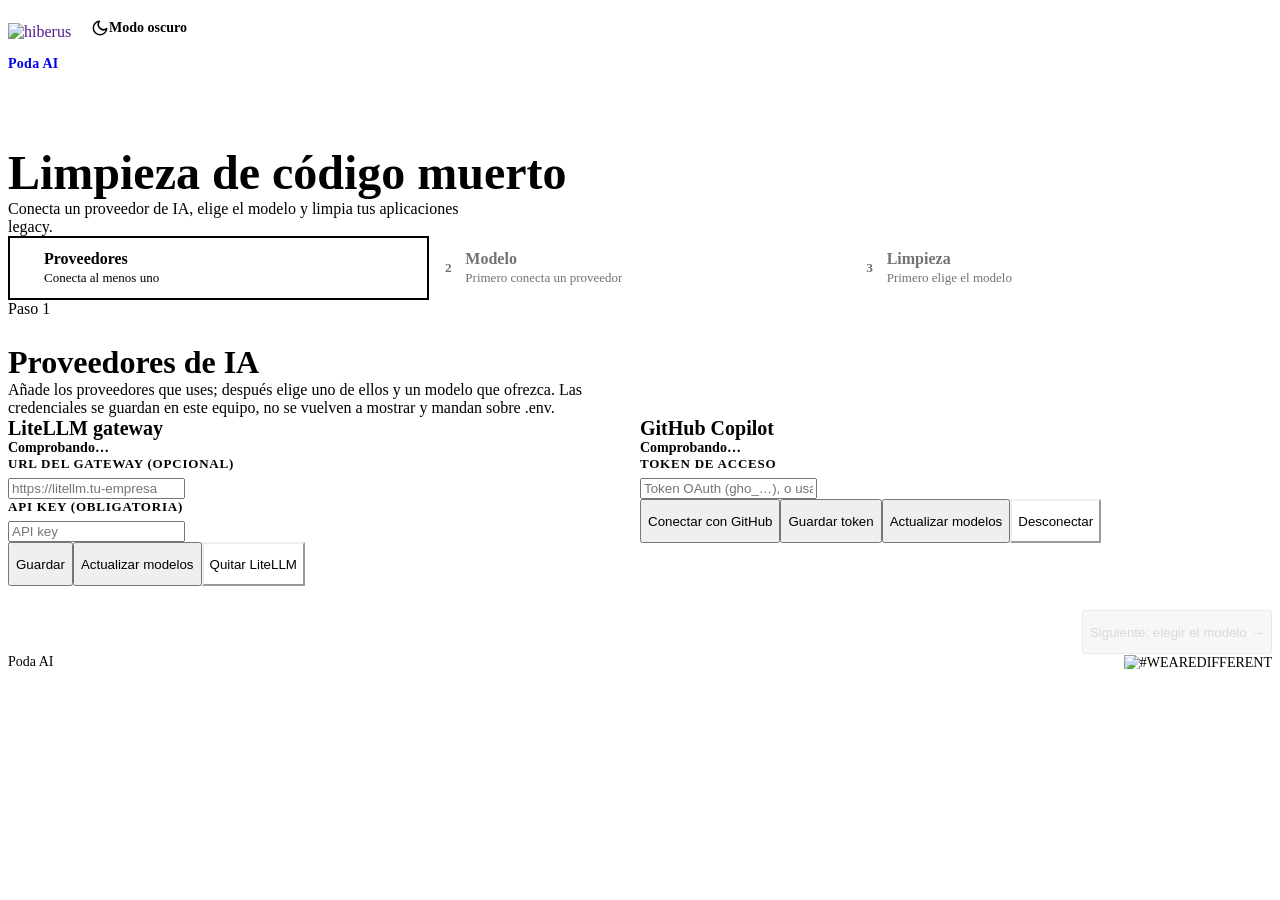
==== poda/dashboard/index.html @ 6f744db7 "v1" ====
<!doctype html>
<html lang="es">
<head>
<meta charset="utf-8">
<meta name="viewport" content="width=device-width, initial-scale=1">
<meta name="referrer" content="no-referrer">
<title>Poda AI</title>
<link rel="icon" type="image/svg+xml" href="/assets/favicon.svg">
<script>
  (() => {
    let theme = null;
    try { theme = localStorage.getItem('poda-theme') || localStorage.getItem('deadcode-theme'); } catch { /* storage blocked */ }
    if (theme !== 'dark' && theme !== 'light') theme = matchMedia('(prefers-color-scheme: dark)').matches ? 'dark' : 'light';
    document.documentElement.dataset.theme = theme;
  })();
</script>
<link rel="preconnect" href="https://fonts.googleapis.com">
<link rel="preconnect" href="https://fonts.gstatic.com" crossorigin>
<link href="https://fonts.googleapis.com/css2?family=Montserrat:wght@400;500;600;700;800&display=swap" rel="stylesheet">
<!-- Sistema de diseño hiberus: tokens y componentes base (botones, hero, header, footer, inputs) -->
<link rel="stylesheet" href="/assets/tokens.css">
<style>
  /* Solo lo propio del dashboard, construido sobre los tokens de hiberus. */
  body { background: var(--hib-bg-alt); font-size: 16px; }
  .site-header { justify-content: flex-start; }
  .site-header { height: auto; padding-block: var(--sp-3); }
  .brand { display: inline-flex; flex-direction: column; align-items: flex-start; gap: 6px; text-decoration: none; }
  .brand img { height: 28px; width: auto; display: block; }
  .product { font-family: var(--font-head); font-weight: 700; font-size: 14px; line-height: 1; letter-spacing: .02em; color: var(--hib-blue); }
  main.container { padding-block: var(--sp-7) var(--sp-8); }
  .hero { padding: var(--sp-7) var(--sp-8); margin-bottom: var(--sp-7); }
  .hero .eyebrow { color: #fff; opacity: .9; }
  .hero h1 { font-size: clamp(32px, 4vw, 48px); margin-bottom: var(--sp-3); }
  .hero .lead { max-width: 60ch; margin: 0; }
  .section-head { margin-bottom: var(--sp-5); }
  .section-head h2 { font-size: clamp(24px, 2.6vw, 32px); margin-bottom: var(--sp-2); }
  .section-head p { color: var(--hib-navy-soft); margin: 0; max-width: 80ch; }
  .block { margin-bottom: var(--sp-8); }
  .providers { display: grid; grid-template-columns: repeat(2, minmax(0, 1fr)); gap: var(--sp-5); }
  @media (max-width: 900px) { .providers { grid-template-columns: 1fr; } .hero { padding: var(--sp-6) var(--sp-5); } }
  .panel { background: #fff; border-radius: var(--radius); box-shadow: var(--shadow-sm); padding: var(--sp-5) var(--sp-6); transition: box-shadow .2s ease; }
  .panel:hover { box-shadow: var(--shadow); }
  .panel h3 { font-size: 20px; margin: 0 0 var(--sp-2); }
  .pf-provider-status { display: block; font-size: 14px; font-weight: 600; margin-bottom: var(--sp-4); }
  .pf-provider-status.ok { color: var(--hib-blue-deep); }
  .pf-provider-status.warn { color: var(--hib-indigo); }
  label { display: block; margin: 0 0 6px; font-family: var(--font-head); font-size: 13px; font-weight: 700; color: var(--hib-navy-soft); text-transform: uppercase; letter-spacing: .06em; }
  .form-row { margin-bottom: var(--sp-4); }
  select.field { appearance: none; padding-right: 40px; cursor: pointer; background: #fff url("/assets/chevron.svg") no-repeat right 14px center; }
  select.field:disabled { background-color: var(--hib-bg-alt); color: var(--hib-navy-soft); cursor: default; }
  .field.pf-invalid { border-color: var(--hib-indigo); box-shadow: 0 0 0 3px rgba(91, 83, 255, .15); }
  .actions { display: flex; flex-wrap: wrap; gap: var(--sp-3); margin-top: var(--sp-2); }
  .btn { min-height: 44px; }
  .btn:disabled { opacity: .45; cursor: default; transform: none; box-shadow: none; }
  .btn-secondary:disabled:hover { background: transparent; color: var(--hib-blue); }
  .btn-ghost { background: transparent; color: var(--hib-navy-soft); border-color: var(--hib-line); }
  .btn-ghost:hover:not(:disabled) { border-color: var(--hib-navy); color: var(--hib-navy); }
  .btn:focus-visible, .field:focus-visible, a:focus-visible { outline: none; box-shadow: 0 0 0 3px rgba(0, 53, 243, .35); }
  .pf-provider-msg, .pf-progress { min-height: 24px; margin-top: var(--sp-3); font-size: 14px; color: var(--hib-navy-soft); }
  /* Message states (provider messages, save and run status) — scoped so they never style the phase list. */
  :is(.pf-progress, .pf-provider-msg, .desc).running { color: var(--hib-navy-soft); }
  :is(.pf-progress, .pf-provider-msg).done { color: var(--hib-blue-deep); }
  :is(.pf-progress, .pf-provider-msg).done::before { content: "✔ "; }
  :is(.pf-progress, .pf-provider-msg).warn { color: var(--hib-indigo); }
  :is(.pf-progress, .pf-provider-msg, .desc).error { color: var(--hib-navy); font-weight: 600; background: var(--hib-lavender); border-radius: var(--radius-sm); padding: 8px 12px; }
  :is(.pf-progress, .pf-provider-msg, .desc).error::before { content: "✖ "; }
  .model-row { display: grid; grid-template-columns: minmax(0, 1.3fr) minmax(0, .8fr) minmax(0, 1.3fr); gap: var(--sp-4); align-items: center; padding: var(--sp-5) 0; border-top: 1px solid var(--hib-lavender); }
  .model-row:first-child { border-top: 0; padding-top: 0; }
  .model-row .name { font-family: var(--font-head); font-weight: 700; font-size: 18px; }
  .model-row .desc { color: var(--hib-navy-soft); font-size: 14px; margin: 2px 0 0; }
  @media (max-width: 760px) { .model-row { grid-template-columns: 1fr; } }
  .badge { display: inline-block; margin-left: var(--sp-2); padding: 2px 10px; border-radius: var(--radius-pill); background: var(--hib-lavender); color: var(--hib-navy); font-size: 12px; font-weight: 700; vertical-align: middle; }
  .effective { margin-top: var(--sp-5); padding: var(--sp-4) var(--sp-5); border-radius: var(--radius-sm); background: var(--hib-bg-alt); border-left: 4px solid var(--hib-blue); font-size: 15px; }
  .effective code { font-size: 14px; color: var(--hib-blue-deep); }
  .setup { margin-bottom: var(--sp-5); padding: var(--sp-4) var(--sp-5); border-radius: var(--radius); background: var(--hib-lavender); color: var(--hib-navy); border-left: 4px solid var(--hib-blue); }
  .setup[hidden], #modelRunNote[hidden] { display: none; }
  #modelRunNote { margin-top: var(--sp-3); }
  .footer-bar { display: flex; justify-content: space-between; align-items: center; gap: var(--sp-4); flex-wrap: wrap; margin-top: var(--sp-4); }
  .footer-bar .pf-progress { margin-top: 0; }
  .site-footer.light { background: transparent; color: var(--hib-navy-soft); padding-block: var(--sp-6); border-top: 1px solid var(--hib-lavender); }
  .site-footer.light .container { display: flex; justify-content: space-between; align-items: center; gap: var(--sp-4); flex-wrap: wrap; font-size: 14px; }
  .site-footer.light img { height: 14px; width: auto; }
  .tm-overlay { position: fixed; inset: 0; background: rgba(24, 35, 90, .55); display: flex; align-items: center; justify-content: center; padding: var(--sp-4); z-index: 100; }
  .tm-dialog { width: min(480px, 100%); background: #fff; border-radius: var(--radius-lg); box-shadow: var(--shadow); padding: var(--sp-6); }
  .tm-title { font-family: var(--font-head); font-size: 22px; font-weight: 700; margin-bottom: var(--sp-3); }
  .tm-btns { display: flex; justify-content: flex-end; margin-top: var(--sp-5); }
  .cl-steps { margin: 0 0 var(--sp-4); padding-left: 20px; color: var(--hib-navy-soft); }
  .cl-link { display: block; margin-bottom: var(--sp-4); font-weight: 600; word-break: break-all; }
  .pf-input-row { display: flex; gap: var(--sp-3); }
  .cl-code { font: 700 22px/1.2 var(--font-head); letter-spacing: .14em; text-align: center; }
  .run-head { display: flex; justify-content: space-between; align-items: flex-end; gap: var(--sp-4); flex-wrap: wrap; margin-bottom: var(--sp-4); }
  .run-head code { color: var(--hib-navy-soft); font-size: 14px; word-break: break-all; }
  .projects { display: grid; grid-template-columns: repeat(auto-fill, minmax(240px, 1fr)); gap: var(--sp-3); margin-bottom: var(--sp-5); }
  .project { position: relative; display: block; text-transform: none; letter-spacing: 0; font-family: var(--font-body); font-size: 15px; font-weight: 500; color: var(--hib-navy);
    border: 1px solid var(--hib-line); border-radius: var(--radius-sm); padding: var(--sp-3) var(--sp-4); cursor: pointer; background: #fff; transition: border-color .15s ease, box-shadow .15s ease; margin: 0; }
  .project:hover { border-color: var(--hib-blue); }
  .project input { position: absolute; opacity: 0; }
  .project:has(input:checked) { border-color: var(--hib-blue); box-shadow: 0 0 0 3px rgba(0, 53, 243, .15); }
  .project:has(input:focus-visible) { box-shadow: 0 0 0 3px rgba(0, 53, 243, .35); }
  .project .pname { display: block; font-family: var(--font-head); font-weight: 700; font-size: 16px; word-break: break-all; }
  .project .pmeta { display: block; color: var(--hib-navy-soft); font-size: 13px; margin-top: 2px; }
  .options { display: grid; gap: var(--sp-2); margin-bottom: var(--sp-4); }
  .check { display: flex; gap: var(--sp-3); align-items: flex-start; text-transform: none; letter-spacing: 0; font-family: var(--font-body); font-size: 15px; font-weight: 400; color: var(--hib-navy); margin: 0; cursor: pointer; }
  .check input { width: 18px; height: 18px; margin-top: 3px; accent-color: var(--hib-blue); flex: none; }
  .check input:disabled + span { color: var(--hib-navy-soft); }
  .previous { display: grid; gap: var(--sp-2); padding: var(--sp-3) var(--sp-4); background: var(--hib-bg-alt); border-radius: var(--radius-sm); }
  .previous[hidden], .live[hidden], #resultPanel[hidden], #runCancel[hidden] { display: none; }
  .desc { color: var(--hib-navy-soft); font-size: 14px; margin: 0; }
  .live { margin-top: var(--sp-5); }
  .live-head { display: flex; justify-content: space-between; align-items: baseline; gap: var(--sp-4); flex-wrap: wrap; }
  .run-status { font-family: var(--font-head); font-weight: 700; font-size: 14px; padding: 4px 12px; border-radius: var(--radius-pill); background: var(--hib-lavender); color: var(--hib-navy); }
  .run-status.running { background: var(--hib-blue); color: #fff; }
  .phases { list-style: none; margin: var(--sp-4) 0; padding: 0; display: grid; gap: var(--sp-2); }
  .phase { display: grid; grid-template-columns: 24px minmax(0, 220px) minmax(0, 1fr); gap: var(--sp-3); align-items: center; font-size: 15px; }
  .phase .ico { text-align: center; font-weight: 700; color: var(--hib-line); }
  .phase.running .ico { color: var(--hib-blue); animation: spin 1s linear infinite; display: inline-block; }
  .phase.done .ico { color: var(--hib-blue-deep); }
  .phase.skipped { color: var(--hib-navy-soft); }
  .phase .ttl { font-weight: 600; }
  .phase.pending .ttl { color: var(--hib-navy-soft); font-weight: 500; }
  .phase .det { color: var(--hib-navy-soft); font-size: 13px; min-width: 0; overflow: hidden; text-overflow: ellipsis; white-space: nowrap; }
  .bar { height: 8px; background: var(--hib-lavender); border-radius: var(--radius-pill); overflow: hidden; }
  .bar span { display: block; height: 100%; background: var(--hib-gradient); border-radius: var(--radius-pill); transition: width .25s ease; }
  @keyframes spin { to { transform: rotate(360deg); } }
  .kpis { padding: var(--sp-5); gap: var(--sp-5) var(--sp-4); grid-template-columns: repeat(auto-fit, minmax(140px, 1fr)); border-radius: var(--radius); margin: var(--sp-4) 0; }
  .kpi { min-width: 0; }
  .kpi .num { font-size: clamp(24px, 2.6vw, 32px); overflow-wrap: anywhere; }
  .kpi .label { font-size: 13px; }
  .activity { display: grid; gap: 4px; margin-bottom: var(--sp-4); font-size: 14px; }
  .activity div { white-space: nowrap; overflow: hidden; text-overflow: ellipsis; }
  .activity b { color: var(--hib-blue); font-weight: 700; }
  .log { height: 280px; overflow: auto; background: var(--hib-navy); color: #fff; border-radius: var(--radius-sm); padding: var(--sp-3) var(--sp-4);
    font: 13px/1.55 ui-monospace, "Cascadia Mono", Consolas, monospace; white-space: pre-wrap; word-break: break-word; }
  .log .w { color: var(--hib-lavender); font-weight: 700; } .log .e { color: #fff; background: var(--hib-indigo); }
  .log .ok { color: var(--hib-cyan); } .log .d { color: var(--hib-line); }
  .tabs { display: flex; flex-wrap: wrap; gap: var(--sp-2); margin: var(--sp-4) 0; }
  .tab { font-family: var(--font-head); font-weight: 600; font-size: 14px; border: 1px solid var(--hib-line); background: #fff; color: var(--hib-navy); border-radius: var(--radius-pill); padding: 8px 16px; cursor: pointer; min-height: 40px; }
  .tab[aria-selected="true"] { background: var(--hib-navy); color: #fff; border-color: var(--hib-navy); }
  .report { max-height: 640px; overflow: auto; border-top: 1px solid var(--hib-lavender); padding-top: var(--sp-4); font-size: 15px; }
  .report h1 { font-size: 28px; } .report h2 { font-size: 22px; margin-top: var(--sp-5); } .report h3 { font-size: 18px; margin-top: var(--sp-4); }
  .report table { border-collapse: collapse; width: 100%; margin: var(--sp-3) 0; font-size: 14px; }
  .report th, .report td { border-bottom: 1px solid var(--hib-lavender); padding: 6px 10px; text-align: left; vertical-align: top; }
  .report th { color: var(--hib-navy-soft); font-weight: 700; }
  .report blockquote { margin: var(--sp-3) 0; padding: var(--sp-2) var(--sp-4); border-left: 4px solid var(--hib-blue); background: var(--hib-bg-alt); }
  .report pre { white-space: pre-wrap; word-break: break-word; font: 13px/1.5 ui-monospace, Consolas, monospace; background: var(--hib-bg-alt); padding: var(--sp-3); border-radius: var(--radius-sm); }
  .report code { font-size: 13px; color: var(--hib-blue-deep); }
  /* ---------- Modo oscuro (paleta hiberus: marino de fondo, blanco/lavanda de texto, cian de acento) ---------- */
  .theme-toggle { margin-left: auto; display: inline-flex; align-items: center; gap: var(--sp-2); min-height: 40px; padding: 8px 16px;
    font-family: var(--font-head); font-weight: 600; font-size: 14px; border-radius: var(--radius-pill); cursor: pointer;
    background: transparent; color: var(--hib-navy); border: 1px solid var(--hib-line); transition: border-color .2s ease, color .2s ease; }
  .theme-toggle:hover { border-color: var(--hib-blue); color: var(--hib-blue); }
  .theme-toggle:focus-visible { outline: none; box-shadow: 0 0 0 3px rgba(0, 53, 243, .35); }
  .theme-toggle svg { width: 18px; height: 18px; }
  .logo-dark { display: none !important; }
  :root[data-theme="dark"] .logo-light { display: none !important; }
  :root[data-theme="dark"] .logo-dark { display: block !important; }
  :root[data-theme="dark"] .ico-moon, :root:not([data-theme="dark"]) .ico-sun { display: none; }

  :root[data-theme="dark"] { color-scheme: dark; }
  :root[data-theme="dark"] body { background: #0E1538; color: #fff; }
  :root[data-theme="dark"] :is(h1, h2, h3, h4) { color: #fff; }
  :root[data-theme="dark"] a { color: var(--hib-cyan); }
  :root[data-theme="dark"] .site-header { background: var(--hib-navy); box-shadow: 0 1px 0 rgba(221, 221, 254, .12); }
  :root[data-theme="dark"] .product { color: var(--hib-cyan); }
  :root[data-theme="dark"] .theme-toggle { color: #fff; border-color: var(--hib-navy-soft); }
  :root[data-theme="dark"] .theme-toggle:hover { border-color: var(--hib-cyan); color: var(--hib-cyan); }
  :root[data-theme="dark"] .eyebrow { color: var(--hib-cyan); }
  :root[data-theme="dark"] .hero .eyebrow { color: #fff; }
  :root[data-theme="dark"] :is(.section-head p, .desc, .model-row .desc, .project .pmeta, .phase .det, .phase.skipped, .phase.pending .ttl,
    .run-head code, .cl-steps, .pf-provider-msg, .pf-progress, .report th, .check input:disabled + span) { color: var(--hib-lavender); }
  :root[data-theme="dark"] label { color: var(--hib-lavender); }
  :root[data-theme="dark"] :is(.panel, .tm-dialog) { background: var(--hib-navy); box-shadow: 0 0 0 1px rgba(221, 221, 254, .10); }
  :root[data-theme="dark"] .panel:hover { box-shadow: 0 0 0 1px rgba(221, 221, 254, .18), 0 12px 32px rgba(0, 0, 0, .35); }
  :root[data-theme="dark"] .field { background: #0E1538; color: #fff; border-color: var(--hib-navy-soft); }
  :root[data-theme="dark"] .field::placeholder { color: rgba(221, 221, 254, .55); }
  :root[data-theme="dark"] .field:focus { border-color: var(--hib-cyan); box-shadow: 0 0 0 3px rgba(0, 204, 226, .25); }
  :root[data-theme="dark"] select.field { background: #0E1538 url("/assets/chevron-light.svg") no-repeat right 14px center; }
  :root[data-theme="dark"] select.field:disabled { background-color: rgba(59, 71, 121, .35); color: var(--hib-lavender); }
  :root[data-theme="dark"] .btn-secondary { color: #fff; border-color: #fff; }
  :root[data-theme="dark"] .btn-secondary:hover:not(:disabled) { background: #fff; color: var(--hib-blue); }
  :root[data-theme="dark"] .btn-secondary:disabled:hover { background: transparent; color: #fff; }
  :root[data-theme="dark"] .btn-ghost { color: var(--hib-lavender); border-color: var(--hib-navy-soft); }
  :root[data-theme="dark"] .btn-ghost:hover:not(:disabled) { color: #fff; border-color: var(--hib-lavender); }
  :root[data-theme="dark"] :is(.btn, .field, a, .tab):focus-visible { box-shadow: 0 0 0 3px rgba(0, 204, 226, .45); }
  :root[data-theme="dark"] .pf-provider-status.ok, :root[data-theme="dark"] :is(.pf-progress, .pf-provider-msg).done { color: var(--hib-cyan); }
  :root[data-theme="dark"] .pf-provider-status.warn, :root[data-theme="dark"] :is(.pf-progress, .pf-provider-msg).warn { color: var(--hib-lavender); }
  :root[data-theme="dark"] .field.pf-invalid { border-color: var(--hib-lavender); box-shadow: 0 0 0 3px rgba(221, 221, 254, .2); }
  :root[data-theme="dark"] :is(.effective, .previous) { background: rgba(59, 71, 121, .35); }
  :root[data-theme="dark"] .effective { border-left-color: var(--hib-cyan); }
  :root[data-theme="dark"] .effective code, :root[data-theme="dark"] .report code { color: var(--hib-cyan); }
  :root[data-theme="dark"] .model-row { border-top-color: rgba(221, 221, 254, .14); }
  :root[data-theme="dark"] .check { color: #fff; }
  :root[data-theme="dark"] .project { background: #0E1538; color: #fff; border-color: var(--hib-navy-soft); }
  :root[data-theme="dark"] .project:hover { border-color: var(--hib-cyan); }
  :root[data-theme="dark"] .project:has(input:checked) { border-color: var(--hib-cyan); box-shadow: 0 0 0 3px rgba(0, 204, 226, .25); }
  :root[data-theme="dark"] .phase.done .ico { color: var(--hib-cyan); }
  :root[data-theme="dark"] .phase .ico { color: var(--hib-navy-soft); }
  :root[data-theme="dark"] .phase.running .ico { color: var(--hib-cyan); }
  :root[data-theme="dark"] .bar { background: var(--hib-navy-soft); }
  :root[data-theme="dark"] .kpi-band { background: var(--hib-blue-deep); }
  :root[data-theme="dark"] .activity b { color: var(--hib-cyan); }
  :root[data-theme="dark"] .log { background: #0A0F2A; box-shadow: inset 0 0 0 1px rgba(221, 221, 254, .10); }
  :root[data-theme="dark"] .tab { background: transparent; color: #fff; border-color: var(--hib-navy-soft); }
  :root[data-theme="dark"] .tab[aria-selected="true"] { background: #fff; color: var(--hib-navy); border-color: #fff; }
  :root[data-theme="dark"] .report { border-top-color: rgba(221, 221, 254, .14); }
  :root[data-theme="dark"] .report :is(th, td) { border-bottom-color: rgba(221, 221, 254, .14); }
  :root[data-theme="dark"] .report :is(blockquote, pre) { background: rgba(59, 71, 121, .35); }
  :root[data-theme="dark"] .report blockquote { border-left-color: var(--hib-cyan); }
  :root[data-theme="dark"] .site-footer.light { color: var(--hib-lavender); border-top-color: rgba(221, 221, 254, .14); }
  :root[data-theme="dark"] .tm-overlay { background: rgba(0, 0, 0, .6); }
  /* ---------- Pasos en pestañas ---------- */
  .steps { display: grid; grid-template-columns: repeat(3, minmax(0, 1fr)); gap: var(--sp-3); margin-bottom: var(--sp-6); }
  .step { display: flex; align-items: center; gap: var(--sp-3); text-align: left; padding: var(--sp-3) var(--sp-4); min-height: 64px;
    background: #fff; border: 2px solid transparent; border-radius: var(--radius); box-shadow: var(--shadow-sm); cursor: pointer;
    font-family: var(--font-head); color: var(--hib-navy); transition: border-color .2s ease, box-shadow .2s ease; }
  .step:hover:not(:disabled) { box-shadow: var(--shadow); }
  .step:focus-visible { outline: none; box-shadow: 0 0 0 3px rgba(0, 53, 243, .35); }
  .step .num { flex: none; width: 34px; height: 34px; border-radius: 50%; display: grid; place-items: center; font-weight: 800;
    background: var(--hib-lavender); color: var(--hib-navy); }
  .step .txt { display: grid; gap: 2px; min-width: 0; }
  .step .ttl { font-weight: 700; font-size: 16px; }
  .step small { font-family: var(--font-body); font-size: 13px; color: var(--hib-navy-soft); white-space: nowrap; overflow: hidden; text-overflow: ellipsis; }
  .step[aria-selected="true"] { border-color: var(--hib-blue); }
  .step[aria-selected="true"] .num { background: var(--hib-blue); color: #fff; }
  .step.complete .num { background: var(--hib-blue-deep); color: #fff; }
  .step:disabled { cursor: not-allowed; opacity: .55; box-shadow: none; }
  [role="tabpanel"][hidden] { display: none; }
  .step-nav { display: flex; justify-content: space-between; gap: var(--sp-3); flex-wrap: wrap; margin-top: var(--sp-5); }
  .step-nav .btn-primary { margin-left: auto; }
  @media (max-width: 760px) { .steps { grid-template-columns: 1fr; } }
  :root[data-theme="dark"] .step { background: var(--hib-navy); color: #fff; box-shadow: 0 0 0 1px rgba(221, 221, 254, .10); }
  :root[data-theme="dark"] .step small { color: var(--hib-lavender); }
  :root[data-theme="dark"] .step[aria-selected="true"] { border-color: var(--hib-cyan); }
  :root[data-theme="dark"] .step[aria-selected="true"] .num { background: var(--hib-cyan); color: var(--hib-navy); }
  :root[data-theme="dark"] .step.complete .num { background: var(--hib-blue); color: #fff; }
  :root[data-theme="dark"] .step:focus-visible { box-shadow: 0 0 0 3px rgba(0, 204, 226, .45); }
  .sonar-card { display: flex; gap: var(--sp-3); align-items: flex-start; padding: var(--sp-3) var(--sp-4); margin-bottom: var(--sp-4);
    border-radius: var(--radius-sm); background: var(--hib-bg-alt); border-left: 4px solid var(--hib-line); }
  .sonar-card .sm { font-size: 13px; margin-top: 2px; }
  .sonar-dot { flex: none; width: 12px; height: 12px; margin-top: 6px; border-radius: 50%; background: var(--hib-line); }
  .sonar-card.ready { border-left-color: var(--hib-blue); } .sonar-card.ready .sonar-dot { background: var(--hib-blue); }
  .sonar-card.starting .sonar-dot { background: var(--hib-indigo); animation: pulse 1.2s ease-in-out infinite; }
  .sonar-card.starting { border-left-color: var(--hib-indigo); }
  .sonar-card.error, .sonar-card.unavailable { border-left-color: var(--hib-navy); }
  .sonar-card.error .sonar-dot, .sonar-card.unavailable .sonar-dot { background: var(--hib-navy); }
  @keyframes pulse { 50% { opacity: .35; } }
  :root[data-theme="dark"] .sonar-card { background: rgba(59, 71, 121, .35); }
  :root[data-theme="dark"] .sonar-card.ready { border-left-color: var(--hib-cyan); }
  :root[data-theme="dark"] .sonar-card.ready .sonar-dot { background: var(--hib-cyan); }
  :root[data-theme="dark"] :is(.sonar-card.error, .sonar-card.unavailable) .sonar-dot { background: var(--hib-lavender); }
</style>
</head>
<body>
<header class="site-header">
  <a class="brand" href="" aria-label="hiberus · Poda AI">
    <img class="logo-light" src="/assets/hiberus-logo-navy.svg" alt="hiberus">
    <img class="logo-dark" src="/assets/hiberus-logo-white.svg" alt="hiberus">
    <span class="product">Poda AI</span>
  </a>
  <button class="theme-toggle" id="themeToggle" type="button" aria-pressed="false">
    <svg class="ico-moon" viewBox="0 0 24 24" fill="none" stroke="currentColor" stroke-width="2" stroke-linecap="round" stroke-linejoin="round" aria-hidden="true"><path d="M21 12.8A9 9 0 1 1 11.2 3a7 7 0 0 0 9.8 9.8z"/></svg>
    <svg class="ico-sun" viewBox="0 0 24 24" fill="none" stroke="currentColor" stroke-width="2" stroke-linecap="round" stroke-linejoin="round" aria-hidden="true"><circle cx="12" cy="12" r="4"/><path d="M12 2v2M12 20v2M4.9 4.9l1.4 1.4M17.7 17.7l1.4 1.4M2 12h2M20 12h2M4.9 19.1l1.4-1.4M17.7 6.3l1.4-1.4"/></svg>
    <span id="themeLabel">Modo oscuro</span>
  </button>
</header>
<main class="container">
  <section class="hero" aria-labelledby="pageTitle">
    <p class="eyebrow">Poda AI</p>
    <h1 id="pageTitle">Limpieza de código muerto</h1>
    <p class="lead">Conecta un proveedor de IA, elige el modelo y limpia tus aplicaciones legacy.</p>
  </section>

  <nav class="steps" role="tablist" aria-label="Pasos">
    <button class="step" role="tab" id="tab-1" data-step="1" aria-controls="step-1" type="button">
      <span class="num">1</span><span class="txt"><span class="ttl">Proveedores</span><small id="hint-1">Conecta al menos uno</small></span></button>
    <button class="step" role="tab" id="tab-2" data-step="2" aria-controls="step-2" type="button">
      <span class="num">2</span><span class="txt"><span class="ttl">Modelo</span><small id="hint-2">Elige el modelo</small></span></button>
    <button class="step" role="tab" id="tab-3" data-step="3" aria-controls="step-3" type="button">
      <span class="num">3</span><span class="txt"><span class="ttl">Limpieza</span><small id="hint-3">Elige la aplicación y lánzala</small></span></button>
  </nav>

  <section class="block" data-pf-section="providers" aria-labelledby="providersTitle" id="step-1" role="tabpanel" data-step="1">
    <div class="section-head">
      <p class="eyebrow">Paso 1</p>
      <h2 id="providersTitle">Proveedores de IA</h2>
      <p>Añade los proveedores que uses; después elige uno de ellos y un modelo que ofrezca. Las credenciales se guardan en este equipo, no se vuelven a mostrar y mandan sobre .env.</p>
    </div>
    <div class="setup lock-note" id="providersLock" role="status" hidden>
      <strong>Hay una limpieza en marcha.</strong> Mientras dura, los proveedores no se pueden guardar, quitar, desconectar
      ni actualizar. El modelo sí se puede cambiar en el paso 2: se aplicará a la próxima limpieza.
    </div>
    <div class="setup" id="setupBanner" role="status" hidden>
      <strong>Para empezar, configura al menos un proveedor:</strong> LiteLLM (basta con la API key), GitHub Copilot o los dos.
      Después elige el modelo más abajo. No hace falta tocar .env.
    </div>
    <div class="providers">
      <article class="panel">
        <h3>LiteLLM gateway</h3>
        <span class="pf-provider-status" data-provider-status="litellm">Comprobando…</span>
        <div class="form-row"><label for="litellmUrl">URL del gateway (opcional)</label><input class="field" type="text" id="litellmUrl" placeholder="https://litellm.tu-empresa" autocomplete="off" spellcheck="false"></div>
        <div class="form-row"><label for="litellmKey">API key (obligatoria)</label><input class="field" type="password" id="litellmKey" placeholder="API key" autocomplete="new-password" required aria-required="true"></div>
        <div class="actions">
          <button class="btn btn-primary" id="litellmSave">Guardar</button>
          <button class="btn btn-secondary" data-provider-refresh="litellm">Actualizar modelos</button>
          <button class="btn btn-ghost" id="litellmClear">Quitar LiteLLM</button>
        </div>
        <div class="pf-provider-msg" data-provider-msg="litellm" role="status" aria-live="polite"></div>
      </article>
      <article class="panel">
        <h3>GitHub Copilot</h3>
        <span class="pf-provider-status" data-provider-status="copilot">Comprobando…</span>
        <div class="form-row"><label for="copilotToken">Token de acceso</label><input class="field" type="password" id="copilotToken" placeholder="Token OAuth (gho_…), o usa Conectar con GitHub" autocomplete="off"></div>
        <div class="actions">
          <button class="btn btn-primary" id="copilotConnect">Conectar con GitHub</button>
          <button class="btn btn-secondary" id="copilotTokenSave">Guardar token</button>
          <button class="btn btn-secondary" data-provider-refresh="copilot">Actualizar modelos</button>
          <button class="btn btn-ghost" id="copilotLogout">Desconectar</button>
        </div>
        <div class="pf-provider-msg" data-provider-msg="copilot" role="status" aria-live="polite"></div>
      </article>
    </div>
    <div class="step-nav"><button class="btn btn-primary" type="button" data-go="2">Siguiente: elegir el modelo →</button></div>
  </section>

  <section class="block" data-pf-section="model" aria-labelledby="modelTitle" id="step-2" role="tabpanel" data-step="2" hidden>
    <div class="section-head">
      <p class="eyebrow">Paso 2</p>
      <h2 id="modelTitle">Modelo de IA</h2>
      <p>El modelo principal construye el contexto del proyecto, hace de agente y descubre código muerto; el de triaje (opcional, más barato) valida los hallazgos con su evidencia. Los cambios se aplican en la próxima limpieza.</p>
    </div>
    <article class="panel">
      <div class="model-row">
        <div><span class="name">Modelo principal</span><span class="badge">Agente</span>
          <p class="desc">Contexto, verificación con herramientas y descubrimiento.</p></div>
        <div><label for="mainProvider">Proveedor</label><select class="field" id="mainProvider"></select></div>
        <div><label for="mainModel">Modelo</label><select class="field" id="mainModel"></select></div>
      </div>
      <div class="model-row">
        <div><span class="name">Modelo de triaje</span><span class="badge">Snippet</span>
          <p class="desc">Primera revisión de cada hallazgo, sin herramientas.</p></div>
        <div><label for="triageProvider">Proveedor</label><select class="field" id="triageProvider" disabled></select></div>
        <div><label for="triageModel">Modelo</label><select class="field" id="triageModel"></select></div>
      </div>
      <div class="effective" id="effective" role="status" aria-live="polite">Comprobando la configuración…</div>
      <p class="desc" id="modelRunNote" hidden>Hay una limpieza en marcha: sigue con el modelo con el que empezó. Lo que cambies aquí se aplicará a la próxima.</p>
      <div class="footer-bar">
        <div id="saveStatus" class="pf-progress" role="status" aria-live="polite">Los cambios se guardan automáticamente.</div>
        <button class="btn btn-ghost" id="selectionClear">Volver a la configuración de .env</button>
      </div>
    </article>
    <div class="step-nav">
      <button class="btn btn-ghost" type="button" data-go="1">← Proveedores</button>
      <button class="btn btn-primary" type="button" data-go="3">Siguiente: limpiar una aplicación →</button>
    </div>
  </section>

  <section class="block" data-pf-section="run" aria-labelledby="runTitle" id="step-3" role="tabpanel" data-step="3" hidden>
    <div class="section-head">
      <p class="eyebrow">Paso 3</p>
      <h2 id="runTitle">Limpiar una aplicación</h2>
      <p>Elige una aplicación de la carpeta de trabajo y lanza la limpieza. El original no se toca: Poda AI deja la copia limpia, el informe y las métricas aparte, en <code>output/&lt;aplicación&gt;</code>.</p>
    </div>
    <article class="panel">
      <div class="run-head">
        <div><label>Aplicaciones en</label><code id="targetPath">…</code></div>
        <button class="btn btn-secondary" id="projectsRefresh">Actualizar lista</button>
      </div>
      <div class="sonar-card" id="sonarCard" role="status" aria-live="polite">
        <span class="sonar-dot" aria-hidden="true"></span>
        <div><strong>SonarQube</strong> <span class="desc" id="sonarText">Comprobando…</span>
          <div class="desc sm">Primera fase de cada limpieza: detecta y resume; después la IA valida todo. Nada se elimina sin la IA.</div></div>
      </div>
      <div class="projects" id="projects" role="radiogroup" aria-label="Aplicación a limpiar"><p class="desc">Cargando…</p></div>

      <div class="options">
        <p class="desc">La limpieza es siempre completa: SonarQube, análisis de Poda AI, validación y descubrimiento con IA, y copia limpia. Solo se elimina lo que la IA confirma con confianza alta; el resto queda en el informe.</p>
        <div class="previous" id="previousBox" hidden>
          <span class="desc">Esta aplicación ya tiene una limpieza anterior:</span>
          <label class="check"><input type="radio" name="previous" value="resume" checked> <span>Reutilizar las respuestas de la IA (más rápido y barato)</span></label>
          <label class="check"><input type="radio" name="previous" value="force"> <span>Empezar de cero</span></label>
        </div>
      </div>
      <div class="actions">
        <button class="btn btn-primary" id="runStart" disabled>Iniciar limpieza</button>
        <button class="btn btn-ghost" id="runCancel" hidden>Detener</button>
      </div>
      <div class="pf-progress" id="runMsg" role="status" aria-live="polite"></div>
      <div class="step-nav"><button class="btn btn-ghost" type="button" data-go="2">← Modelo</button></div>
    </article>

    <article class="panel live" id="livePanel" hidden aria-live="off">
      <div class="live-head">
        <h3 id="liveTitle">Ejecución</h3>
        <span class="run-status" id="runStatus"></span>
      </div>
      <p class="desc" id="liveLlm"></p>
      <ol class="phases" id="phases"></ol>
      <div class="kpi-band kpis" id="kpis"></div>
      <div class="activity" id="activity"></div>
      <label>Registro</label>
      <div class="log" id="log" tabindex="0" aria-label="Registro de la ejecución"></div>
    </article>

    <article class="panel" id="resultPanel" hidden>
      <div class="live-head"><h3>Resultado</h3><span class="desc" id="resultPath"></span></div>
      <div class="tabs" role="tablist">
        <button class="tab" role="tab" data-file="poda_report.md" aria-selected="true">Informe</button>
        <button class="tab" role="tab" data-file="execution_metrics.md">Métricas y coste</button>
        <button class="tab" role="tab" data-file="run.log">Registro completo</button>
      </div>
      <div class="report" id="report">Cargando…</div>
    </article>
  </section>
</main>
<footer class="site-footer light">
  <div class="container">
    <span>Poda AI</span>
    <img src="/assets/hiberus-claim-wearedifferent.svg" alt="#WEAREDIFFERENT">
  </div>
</footer>
<script>
(() => {
  'use strict';

  // Modo claro / oscuro: se recuerda en este navegador.
  const themeToggle = document.getElementById('themeToggle');
  const paintTheme = () => {
    const dark = document.documentElement.dataset.theme === 'dark';
    themeToggle.setAttribute('aria-pressed', String(dark));
    document.getElementById('themeLabel').textContent = dark ? 'Modo claro' : 'Modo oscuro';
    themeToggle.title = dark ? 'Cambiar a modo claro' : 'Cambiar a modo oscuro';
  };
  themeToggle.addEventListener('click', () => {
    const next = document.documentElement.dataset.theme === 'dark' ? 'light' : 'dark';
    document.documentElement.dataset.theme = next;
    try { localStorage.setItem('poda-theme', next); } catch { /* storage blocked: only this visit */ }
    paintTheme();
  });
  paintTheme();
  const $ = (s) => document.querySelector(s);
  const esc = (v) => String(v ?? '').replace(/[&<>"']/g, c => ({ '&': '&amp;', '<': '&lt;', '>': '&gt;', '"': '&quot;', "'": '&#39;' }[c]));

  async function api(method, path, body) {
    const res = await fetch(path, {
      method, cache: 'no-store',
      credentials: 'same-origin',
      headers: body ? { 'Content-Type': 'application/json' } : {},
      body: body ? JSON.stringify(body) : undefined,
    });
    let data = {};
    try { data = await res.json(); } catch { /* not JSON */ }
    if (res.status === 409 && data && data.locked) applyProviderLock();
    if (!res.ok && !(data && 'models' in data)) throw new Error(data.error || `HTTP ${res.status}`);
    return data;
  }

  // Shared state: providers (status, models) and the saved selection.
  const st = { status: {}, models: {}, catalog: {}, selection: { provider: '', model: '', triage_model: '' } };
  const LABEL = { litellm: 'LiteLLM', copilot: 'GitHub Copilot' };
  const SOURCE_NOTE = { live: '', cache: ' (en caché)', none: '' };

  const say = (cls, text, pid) => {
    const own = pid === 'run' ? $('#runMsg') : (pid ? document.querySelector(`[data-provider-msg="${pid}"]`) : null);
    const el = own || $('#saveStatus');
    el.className = `${own && pid !== 'run' ? 'pf-provider-msg' : 'pf-progress'} ${cls}`.trim();
    el.textContent = text;
  };

  function renderProvider(pid) {
    const s = st.status[pid];
    const el = document.querySelector(`[data-provider-status="${pid}"]`);
    if (!s || !el) return;
    const cat = st.catalog[pid];
    const models = cat && s.ready ? ` · ${cat.models.length} modelo(s)${SOURCE_NOTE[cat.source] ?? ''}` : '';
    const origin = s.source === 'env' ? ' · desde .env' : (s.source === 'dashboard' ? ' · guardado aquí' : (s.source === 'cli' ? ' · sesión de poda login' : ''));
    el.textContent = `${s.ready ? '✔' : '⚠'} ${s.message || (s.ready ? 'Listo' : 'Sin configurar')}${origin}${models}`;
    el.className = `pf-provider-status ${s.ready ? 'ok' : 'warn'}`;
    if (pid === 'litellm') {
      const url = $('#litellmUrl'), key = $('#litellmKey');
      if (!url.value && s.base_url && s.url_source !== 'default') url.value = s.base_url;
      url.placeholder = s.default_url ? `${s.default_url} (por defecto)` : 'https://litellm.tu-empresa';
      key.placeholder = s.api_key_set ? `API key ${s.key_source === 'env' ? 'de .env' : 'guardada'}: déjalo vacío para conservarla` : 'API key';
      $('#litellmClear').disabled = !s.configured;
    } else {
      $('#copilotLogout').disabled = !s.configured;
      $('#copilotConnect').textContent = s.configured ? 'Reconectar con GitHub' : 'Conectar con GitHub';
    }
    const refresh = document.querySelector(`button[data-provider-refresh="${pid}"]`);
    if (refresh) refresh.disabled = !s.ready;
    applyProviderLock();
  }

  // While a cleanup runs, its providers cannot change (the server refuses it too); the model can.
  const PROVIDER_CONTROLS = ['#litellmUrl', '#litellmKey', '#litellmSave', '#litellmClear', '#copilotToken',
    '#copilotConnect', '#copilotTokenSave', '#copilotLogout'];
  function runActive() {
    try { return !!(run.current && ['starting', 'running'].includes(run.current.status)); } catch { return false; }
  }
  function applyProviderLock() {
    const locked = runActive();
    $('#providersLock').hidden = !locked;
    $('#modelRunNote').hidden = !locked;
    if (!locked) return;
    PROVIDER_CONTROLS.forEach(sel => { const el = $(sel); if (el) el.disabled = true; });
    document.querySelectorAll('button[data-provider-refresh]').forEach(btn => { btn.disabled = true; });
  }
  function releaseProviderLock() {
    ['#litellmUrl', '#litellmKey', '#litellmSave', '#copilotToken', '#copilotConnect', '#copilotTokenSave']
      .forEach(sel => { const el = $(sel); if (el) el.disabled = false; });
    Object.keys(LABEL).forEach(pid => renderProvider(pid));   // restores Quitar / Desconectar / Actualizar
  }

  function applyStatuses(list) {
    (list || []).forEach(s => {
      st.status[s.provider] = s;
      if (!s.ready) { delete st.models[s.provider]; delete st.catalog[s.provider]; }
      renderProvider(s.provider);
    });
    $('#setupBanner').hidden = Object.keys(LABEL).some(pid => st.status[pid]?.ready);
    renderSelection();
    if (typeof renderSteps === 'function') renderSteps();
  }

  async function loadModels(pid, refresh) {
    const label = LABEL[pid] || pid;
    say('running', `Listando los modelos de ${label}…`, pid);
    try {
      const cat = await api('GET', `/api/llm/providers/${pid}/models${refresh ? '?refresh=1' : ''}`);
      st.catalog[pid] = cat;
      st.models[pid] = (cat.models || []).map(m => ({ id: m.id, label: m.label || m.id }));
      renderProvider(pid);
      renderSelection();
      say(cat.error ? 'warn' : 'done', cat.error ? `${label}: ${cat.error}` : `${label}: ${cat.models.length} modelo(s) disponibles.`, pid);
    } catch (e) {
      say('error', `No se pudieron listar los modelos de ${label}: ${e.message}`, pid);
    }
  }

  // ── model rows (provider + model selects) ──
  function renderSelection() {
    const sel = st.selection;
    const ready = Object.keys(LABEL).filter(pid => st.status[pid]?.ready);
    const options = sel.provider && !ready.includes(sel.provider) ? [sel.provider, ...ready] : ready;
    const psel = $('#mainProvider');
    psel.innerHTML = options.length
      ? (sel.provider ? '' : '<option value="" selected>— elige un proveedor —</option>')
        + options.map(pid => `<option value="${esc(pid)}"${pid === sel.provider ? ' selected' : ''}>${esc(LABEL[pid] || pid)}${st.status[pid]?.ready ? '' : ' (sin conectar)'}</option>`).join('')
      : '<option value="">(conecta un proveedor)</option>';
    psel.classList.toggle('pf-invalid', !!sel.provider && !st.status[sel.provider]?.ready);
    $('#triageProvider').innerHTML = `<option>${esc(LABEL[sel.provider] || '—')}</option>`;

    const models = st.status[sel.provider]?.ready ? (st.models[sel.provider] || []) : [];
    const ids = models.map(m => m.id);
    const main = sel.model && ids.includes(sel.model) ? sel.model : '';
    const msel = $('#mainModel');
    msel.innerHTML = models.length
      ? (main ? '' : `<option value="" selected>${sel.model ? `— ${esc(sel.model)} ya no está disponible —` : '— elige un modelo —'}</option>`)
        + models.map(m => `<option value="${esc(m.id)}"${m.id === main ? ' selected' : ''}>${esc(m.label)}</option>`).join('')
      : `<option value="">${sel.provider ? '(sin modelos: pulsa Actualizar modelos)' : '(elige primero un proveedor)'}</option>`;
    msel.classList.toggle('pf-invalid', !!sel.provider && !main);

    const triage = sel.triage_model && ids.includes(sel.triage_model) ? sel.triage_model : '';
    const tsel = $('#triageModel');
    tsel.innerHTML = models.length
      ? `<option value=""${triage ? '' : ' selected'}>— el mismo que el principal —</option>`
        + models.map(m => `<option value="${esc(m.id)}"${m.id === triage ? ' selected' : ''}>${esc(m.label)}</option>`).join('')
      : '<option value="">—</option>';
    tsel.disabled = !main;
  }

  function renderEffective(eff) {
    const box = $('#effective');
    if (!eff) return;
    st.effectiveOk = !!eff.ok;
    if (typeof updateRunControls === 'function') updateRunControls();
    if (typeof renderSteps === 'function') renderSteps();
    if (!eff.ok) { box.innerHTML = `<b>poda run</b> no puede arrancar con la configuración actual: ${esc(eff.error)}`; return; }
    const origin = eff.source === 'dashboard' ? 'elegido aquí' : 'según .env';
    box.innerHTML = `<b>poda run</b> usará ${esc(eff.display)} · modelo <code>${esc(eff.model)}</code>`
      + (eff.triage_model && eff.triage_model !== eff.model ? ` · triaje <code>${esc(eff.triage_model)}</code>` : '')
      + ` (${origin}).`;
  }

  let saving = false;
  async function save(label, body, rollback) {
    if (saving) { rollback(); return; }
    saving = true;
    const selects = ['#mainProvider', '#mainModel', '#triageModel'].map(s => $(s));
    const before = selects.map(s => s.disabled);
    selects.forEach(s => { s.disabled = true; });
    say('running', `Guardando ${label}…`);
    try {
      const res = await api('POST', '/api/config/model', body);
      st.selection = res.selection;
      renderEffective(res.effective);
      say('done', `${label[0].toUpperCase()}${label.slice(1)} guardado.`);
    } catch (e) {
      rollback();
      say('error', `No se ha guardado ${label}: ${e.message}`);
    } finally {
      saving = false;
      selects.forEach((s, i) => { s.disabled = before[i]; });
      renderSelection();
    }
  }

  $('#mainProvider').addEventListener('change', async (ev) => {
    const pid = ev.target.value;
    if (!pid) return;
    const previous = { ...st.selection };
    if (!st.models[pid]) await loadModels(pid, false);
    // The previous provider's model is not valid here: take the first one this provider offers.
    const model = (st.models[pid] || [])[0]?.id || '';
    if (!model) { say('warn', `${LABEL[pid]} no ofrece modelos todavía: pulsa Actualizar modelos.`); st.selection = { provider: pid, model: '', triage_model: '' }; renderSelection(); st.selection = previous; return; }
    st.selection = { provider: pid, model, triage_model: '' };
    renderSelection();
    void save('el proveedor', { provider: pid, model, triage_model: '' }, () => { st.selection = previous; });
  });
  $('#mainModel').addEventListener('change', (ev) => {
    const value = ev.target.value;
    if (!value) return;
    const previous = { ...st.selection };
    const triage = previous.triage_model === value ? '' : previous.triage_model;
    st.selection = { ...previous, model: value, triage_model: triage };
    void save('el modelo principal', { provider: previous.provider, model: value, triage_model: triage }, () => { st.selection = previous; });
  });
  $('#triageModel').addEventListener('change', (ev) => {
    const previous = { ...st.selection };
    st.selection = { ...previous, triage_model: ev.target.value };
    void save('el modelo de triaje', { provider: previous.provider, model: previous.model, triage_model: ev.target.value }, () => { st.selection = previous; });
  });
  $('#selectionClear').addEventListener('click', () => {
    if (!confirm('¿Quitar el modelo elegido aquí?\n\nPoda AI volverá a usar el proveedor y el modelo de .env.')) return;
    const previous = { ...st.selection };
    void save('la vuelta a .env', { clear: true }, () => { st.selection = previous; });
  });

  // ── providers ──
  const busy = (btn, pid, action) => {
    if (btn) btn.disabled = true;
    action().finally(() => { if (btn) btn.disabled = false; renderProvider(pid); });
  };
  async function loadStatuses() {
    try { applyStatuses((await api('GET', '/api/llm/providers')).providers); }
    catch (e) { say('error', `No se pudo leer el estado de los proveedores: ${e.message}`); }
  }

  $('#litellmSave').addEventListener('click', (ev) => busy(ev.currentTarget, 'litellm', async () => {
    const url = $('#litellmUrl'), key = $('#litellmKey');
    if (!key.value.trim() && !st.status.litellm?.api_key_set) {
      say('warn', 'La API key es obligatoria: pégala para conectar LiteLLM.', 'litellm');
      key.focus();
      return;
    }
    say('running', 'Guardando el gateway LiteLLM…', 'litellm');
    try {
      applyStatuses((await api('POST', '/api/llm/litellm', { base_url: url.value.trim(), api_key: key.value.trim() })).providers);
      key.value = '';
    } catch (e) { say('error', `No se ha guardado el gateway: ${e.message}`, 'litellm'); return; }
    await loadModels('litellm', true);
    await loadSelection();
  }));
  $('#litellmClear').addEventListener('click', (ev) => {
    if (!confirm('¿Quitar LiteLLM?\n\nSe borran la URL y la API key guardadas aquí, se deja de usar la de .env y, si el modelo elegido era de LiteLLM, también se quita. Para volver a usarlo tendrás que pegar una API key.')) return;
    busy(ev.currentTarget, 'litellm', async () => {
      try {
        delete st.models.litellm; delete st.catalog.litellm;
        applyStatuses((await api('POST', '/api/llm/litellm', { clear: true })).providers);
        $('#litellmUrl').value = st.status.litellm?.base_url || '';
        say('done', 'LiteLLM quitado.', 'litellm');
        if (st.status.litellm?.ready) await loadModels('litellm', true);
        await loadSelection();
      } catch (e) { say('error', `No se pudieron borrar los valores: ${e.message}`, 'litellm'); }
    });
  });
  document.querySelectorAll('button[data-provider-refresh]').forEach(btn => {
    const pid = btn.dataset.providerRefresh;
    btn.addEventListener('click', () => busy(btn, pid, () => loadModels(pid, true)));
  });
  $('#copilotConnect').addEventListener('click', () => openCopilotLogin(async () => {
    await loadStatuses(); await loadModels('copilot', true); await loadSelection();
  }));
  $('#copilotTokenSave').addEventListener('click', (ev) => busy(ev.currentTarget, 'copilot', async () => {
    const input = $('#copilotToken');
    const token = input.value.trim();
    if (!token) { say('warn', 'Pega primero un token.', 'copilot'); return; }
    say('running', 'Guardando el token de GitHub Copilot…', 'copilot');
    try { applyStatuses((await api('POST', '/api/llm/copilot/token', { token })).providers); input.value = ''; }
    catch (e) { say('error', `No se ha guardado el token: ${e.message}`, 'copilot'); return; }
    await loadModels('copilot', true);
    await loadSelection();
  }));
  $('#copilotLogout').addEventListener('click', (ev) => {
    if (!confirm('¿Desconectar GitHub Copilot?\n\nSe borra la sesión de GitHub guardada en este equipo, se detiene el proxy local y, si el modelo elegido era de Copilot, también se quita.')) return;
    busy(ev.currentTarget, 'copilot', async () => {
      try {
        delete st.models.copilot; delete st.catalog.copilot;
        applyStatuses((await api('POST', '/api/llm/copilot/logout', {})).providers);
        say('done', 'GitHub Copilot desconectado.', 'copilot');
        await loadSelection();
      } catch (e) { say('error', `No se pudo desconectar: ${e.message}`, 'copilot'); }
    });
  });

  // ── GitHub Copilot sign-in (device flow): the device code never reaches the browser ──
  function openCopilotLogin(onConnected) {
    document.getElementById('copilotLoginModal')?.remove();
    const overlay = document.createElement('div');
    overlay.id = 'copilotLoginModal';
    overlay.className = 'tm-overlay';
    overlay.innerHTML = `<div class="tm-dialog" role="dialog" aria-modal="true" aria-label="Conectar GitHub Copilot">
      <div class="tm-title">Conectar GitHub Copilot</div>
      <ol class="cl-steps"><li>Abre la página de GitHub de abajo.</li><li>Introduce el código.</li><li>Autoriza el acceso. Esta ventana continúa sola.</li></ol>
      <a id="clUri" class="cl-link" href="https://github.com/login/device" target="_blank" rel="noopener noreferrer">Pidiendo un código a GitHub…</a>
      <div class="pf-input-row"><input id="clCode" class="field cl-code" type="text" readonly aria-label="Código para GitHub"><button class="btn btn-secondary" id="clCopy" disabled>Copiar</button></div>
      <div class="pf-progress" id="clStatus" role="status" aria-live="polite">Empezando…</div>
      <div class="tm-btns"><button class="btn btn-ghost" id="clClose">Cancelar</button></div>
    </div>`;
    document.body.appendChild(overlay);
    let closed = false, timer = null;
    const status = overlay.querySelector('#clStatus');
    const closeBtn = overlay.querySelector('#clClose');
    const close = () => { closed = true; if (timer) clearTimeout(timer); overlay.remove(); };
    const fail = (msg) => { status.className = 'pf-progress error'; status.textContent = msg; closeBtn.textContent = 'Cerrar'; };
    closeBtn.addEventListener('click', close);
    overlay.addEventListener('click', e => { if (e.target === overlay) close(); });
    overlay.querySelector('#clCopy').addEventListener('click', () => {
      const code = overlay.querySelector('#clCode').value;
      if (code) navigator.clipboard?.writeText(code).then(() => { status.textContent = 'Código copiado.'; });
    });
    (async () => {
      let flow;
      try { flow = await api('POST', '/api/llm/copilot/login', {}); }
      catch (e) { fail(`No se pudo iniciar la conexión: ${e.message}`); return; }
      if (closed) return;
      const link = overlay.querySelector('#clUri');
      link.href = flow.verification_uri; link.textContent = flow.verification_uri;
      overlay.querySelector('#clCode').value = flow.user_code || '';
      overlay.querySelector('#clCopy').disabled = false;
      status.className = 'pf-progress running';
      status.textContent = 'Esperando la autorización en GitHub…';
      const deadline = Date.now() + (flow.expires_in || 900) * 1000;
      let interval = Math.max(1, flow.interval || 5), errors = 0;
      const poll = async () => {
        if (closed) return;
        if (Date.now() > deadline) { fail('El código ha caducado. Cierra y vuelve a empezar.'); return; }
        try {
          const res = await api('POST', '/api/llm/copilot/login/poll', { flow_id: flow.flow_id });
          if (closed) return;
          errors = 0;
          interval = Math.max(1, res.interval || interval);
          if (res.status === 'authorized') {
            status.className = 'pf-progress done';
            status.textContent = res.message || 'GitHub Copilot conectado.';
            closeBtn.textContent = 'Cerrar';
            onConnected();
            timer = setTimeout(close, 1500);
            return;
          }
          if (res.status !== 'pending') { fail(res.message || `Conexión terminada: ${res.status}`); return; }
          const left = Math.max(0, Math.floor((deadline - Date.now()) / 1000));
          status.textContent = `Esperando la autorización en GitHub… (código válido ${Math.floor(left / 60)}:${String(left % 60).padStart(2, '0')})`;
        } catch (e) {
          if (closed) return;
          if (++errors >= 3) { fail(`No se pudo completar la conexión: ${e.message}`); return; }
          status.textContent = `Esperando… (${e.message})`;
        }
        timer = setTimeout(poll, interval * 1000);
      };
      timer = setTimeout(poll, interval * 1000);
    })();
  }

  // ── Paso 3: aplicaciones de target/ y ejecución con progreso en vivo ──
  const PHASES = ['Inventario', 'SonarQube', 'Análisis estático', 'Contexto del proyecto (IA)', 'Verificación (IA)',
    'Descubrimiento (IA)', 'Aplicación de cambios', 'Informes'];
  const PROGRESS_KEY = { 3: 'static', 5: 'verify', 6: 'discover', 7: 'apply' };
  const LOG_KINDS = new Set(['header', 'info', 'detail', 'warn', 'error', 'phase_start', 'phase_end', 'phase_skip',
    'finding_summary', 'verdicts', 'removed', 'trimmed', 'tool_call', 'done']);
  const run = { projects: [], selected: '', current: null, since: 0, timer: null, live: null, fileTab: 'poda_report.md' };
  const fmtInt = (n) => Number(n || 0).toLocaleString('es-ES');
  // Big counters fit their tile: 26.058 -> "26,1 k", 1.816.031 -> "1,8 M" (the exact figure goes in the tooltip).
  const fmtCompact = (n) => {
    n = Number(n || 0);
    if (n < 10000) return fmtInt(n);
    const [v, unit] = n >= 1e6 ? [n / 1e6, ' M'] : [n / 1e3, ' k'];
    return v.toLocaleString('es-ES', { maximumFractionDigits: v < 100 ? 1 : 0 }) + unit;
  };
  const fmtCost = (usd, digits) => `${Number(usd).toLocaleString('es-ES', { minimumFractionDigits: 2,
    maximumFractionDigits: digits ?? (usd < 1 ? 4 : 2) })} $`;
  const fmtSecs = (s) => { s = Math.max(0, Math.round(s)); return s < 60 ? `${s} s` : `${Math.floor(s / 60)} min ${String(s % 60).padStart(2, '0')} s`; };

  function freshLive() {
    return { phases: PHASES.map(t => ({ title: t, status: 'pending', summary: '', seconds: null })), progress: {},
      activities: new Map(), counters: { candidates: 0, verdicts: 0, files: 0, lines: 0, tokensIn: 0, tokensOut: 0, cost: null, costEstimated: false } };
  }

  async function loadProjects() {
    try {
      const res = await api('GET', '/api/projects');
      run.projects = res.projects || [];
      $('#targetPath').textContent = res.target || '';
      renderProjects();
    } catch (e) { $('#projects').innerHTML = `<p class="desc error">No se pudo leer la carpeta de aplicaciones: ${esc(e.message)}</p>`; }
  }

  function projectMeta(p) {
    const r = p.last_run;
    if (!r) return p.has_output ? 'Limpieza anterior sin terminar' : 'Sin limpiar todavía';
    const parts = [`Última: ${r.finished_at ? r.finished_at.replace('T', ' ').slice(0, 16) : '—'}`];
    if (r.dry_run) parts.push('simulación');
    else parts.push(`${fmtInt(r.files_deleted)} ficheros · ${fmtInt(r.lines_removed)} líneas`);
    if (r.loc_reduced_pct) parts.push(`−${r.loc_reduced_pct} % LOC`);
    return parts.join(' · ');
  }

  function renderProjects() {
    const box = $('#projects');
    if (!run.projects.length) {
      box.innerHTML = '<p class="desc">No hay aplicaciones en la carpeta de trabajo. Copia aquí la carpeta de cada aplicación legacy y pulsa «Actualizar lista».</p>';
    } else {
      if (!run.projects.some(p => p.name === run.selected)) run.selected = run.projects.length === 1 ? run.projects[0].name : '';
      box.innerHTML = run.projects.map(p => `<label class="project">
          <input type="radio" name="project" value="${esc(p.name)}"${p.name === run.selected ? ' checked' : ''}>
          <span class="pname">${esc(p.name)}</span><span class="pmeta">${esc(projectMeta(p))}</span></label>`).join('');
      box.querySelectorAll('input[name=project]').forEach(input => input.addEventListener('change', () => {
        run.selected = input.value; updateRunControls();
      }));
    }
    updateRunControls();
  }

  function updateRunControls() {
    const busy = run.current && ['starting', 'running'].includes(run.current.status);
    const project = run.projects.find(p => p.name === run.selected);
    $('#previousBox').hidden = !(project && project.has_output);
    document.querySelectorAll('input[name=previous]').forEach(input => { input.disabled = !!busy; });
    const start = $('#runStart');
    const sonarReady = st.sonar && st.sonar.state === 'ready';
    start.disabled = !!busy || !project || !st.effectiveOk || !sonarReady;
    $('#runCancel').hidden = !busy;
    if (!busy) {
      const msg = !st.effectiveOk ? 'Antes de lanzar, conecta al menos un proveedor (paso 1) y elige el modelo (paso 2).'
        : (!sonarReady ? 'Esperando a SonarQube: la limpieza empieza por su análisis.'
        : (!project ? (run.projects.length > 1 ? 'Elige qué aplicación quieres limpiar.' : 'Elige una aplicación.') : ''));
      if (msg) say('warn', msg, 'run');
      else if (!$('#runMsg').classList.contains('done') && !$('#runMsg').classList.contains('error')) say('', `Listo para limpiar ${run.selected}.`, 'run');
    }
  }
  $('#projectsRefresh').addEventListener('click', loadProjects);

  $('#runStart').addEventListener('click', async () => {
    if (!run.selected) return;
    const options = { previous: (document.querySelector('input[name=previous]:checked') || {}).value || 'resume' };
    $('#runStart').disabled = true;
    say('running', `Arrancando la limpieza de ${run.selected}…`, 'run');
    try {
      const res = await api('POST', '/api/runs', { project: run.selected, options });
      startFollowing(res.run);
      say('running', `Limpiando ${res.run.project}…`, 'run');
    } catch (e) {
      say('error', `No se pudo iniciar: ${e.message}`, 'run');
      updateRunControls();
    }
  });
  $('#runCancel').addEventListener('click', async () => {
    if (!confirm('¿Detener la limpieza? Para en cuanto acabe la llamada a la IA en curso; lo que aún no se haya aplicado no se escribe.')) return;
    try { await api('POST', '/api/runs/cancel', {}); say('running', 'Deteniendo…', 'run'); }
    catch (e) { say('error', `No se pudo detener: ${e.message}`, 'run'); }
  });

  function startFollowing(r) {
    run.current = r; run.since = 0; run.live = freshLive();
    $('#log').textContent = '';
    $('#livePanel').hidden = false;
    $('#resultPanel').hidden = true;
    $('#liveTitle').textContent = `Limpieza de ${r.project}`;
    $('#liveLlm').textContent = `Modelo: ${r.llm}${r.options.dry_run ? ' · simulación' : ''}`;
    renderLive();
    updateRunControls();
    renderSteps();
    applyProviderLock();
    if (run.timer) clearTimeout(run.timer);
    poll();
  }

  async function poll() {
    if (!run.current) return;
    try {
      const res = await api('GET', `/api/runs/${encodeURIComponent(run.current.id)}/events?since=${run.since}`);
      run.current = res.run;
      res.events.forEach(applyEvent);
      run.since += res.events.length;
      renderLive();
      const active = ['starting', 'running'].includes(res.run.status);
      if (active || res.events.length >= 2000) { run.timer = setTimeout(poll, active ? 800 : 50); return; }
      finished();
    } catch (e) {
      say('warn', `Sin respuesta del servidor (${e.message}); reintentando…`, 'run');
      run.timer = setTimeout(poll, 2500);
    }
  }

  function applyEvent(ev) {
    const L = run.live, d = ev.data || {};
    switch (ev.kind) {
      case 'phase_start': L.phases[d.index - 1].status = 'running'; L.activities.clear(); break;
      case 'phase_end': Object.assign(L.phases[d.index - 1], { status: 'done', summary: d.summary || '', seconds: d.seconds }); break;
      case 'phase_skip': Object.assign(L.phases[d.index - 1], { status: 'skipped', summary: ev.message }); break;
      case 'progress': L.progress[d.phase] = [d.done || 0, Math.max(1, d.total || 1)]; break;
      case 'activity': case 'tool_call': case 'llm_call': {
        const label = d.label || '·';
        L.activities.delete(label);
        L.activities.set(label, ev.message || `consulta a ${d.model || 'el modelo'}`);
        while (L.activities.size > 5) L.activities.delete(L.activities.keys().next().value);
        break;
      }
      case 'usage': L.counters.tokensIn = d.prompt_tokens || 0; L.counters.tokensOut = d.completion_tokens || 0; L.counters.cost = d.cost; L.counters.costEstimated ||= !!d.estimated; break;
      case 'finding_summary': L.counters.candidates += d.count || 0; break;
      case 'verdicts': L.counters.verdicts += (d.remove || 0) + (d.keep || 0) + (d.unsure || 0); break;
      case 'removed': L.counters.files += d.files || 1; break;
      case 'trimmed': L.counters.lines += d.lines || 0; break;
    }
    if (LOG_KINDS.has(ev.kind) && ev.line) appendLog(ev);
  }

  function appendLog(ev) {
    const log = $('#log');
    const stick = log.scrollTop + log.clientHeight >= log.scrollHeight - 30;
    const line = document.createElement('div');
    const time = new Date(ev.ts * 1000).toLocaleTimeString('es-ES');
    line.className = { warn: 'w', error: 'e', phase_end: 'ok', done: 'ok', detail: 'd', tool_call: 'd' }[ev.kind] || '';
    line.textContent = `${time}  ${ev.line.replace(/\n/g, '\n          ')}`;
    log.appendChild(line);
    while (log.childElementCount > 1500) log.firstElementChild.remove();
    if (stick) log.scrollTop = log.scrollHeight;
  }

  function renderLive() {
    const L = run.live, r = run.current;
    if (!L || !r) return;
    $('#phases').innerHTML = L.phases.map((p, i) => {
      const icon = { pending: '·', running: '◐', done: '✔', skipped: '⤼' }[p.status];
      const prog = L.progress[PROGRESS_KEY[i + 1]];
      const detail = p.status === 'running' && prog
        ? `<div class="bar" role="progressbar" aria-valuemin="0" aria-valuemax="${prog[1]}" aria-valuenow="${prog[0]}"><span style="width:${Math.round(100 * prog[0] / prog[1])}%"></span></div>`
        : `<span class="det" title="${esc(p.summary)}">${esc([p.summary, p.seconds ? fmtSecs(p.seconds) : ''].filter(Boolean).join(' · '))}</span>`;
      return `<li class="phase ${p.status}"><span class="ico" aria-hidden="true">${icon}</span><span class="ttl">${esc(p.title)}</span>${detail}</li>`;
    }).join('');
    const c = L.counters;
    const elapsed = ((r.finished || Date.now() / 1000) - r.started);
    $('#kpis').innerHTML = [
      [fmtCompact(c.candidates), 'hallazgos', fmtInt(c.candidates)],
      [fmtCompact(c.verdicts), 'veredictos de la IA', fmtInt(c.verdicts)],
      [fmtCompact(c.files), 'ficheros eliminados', fmtInt(c.files)],
      [fmtCompact(c.lines), 'líneas quitadas', fmtInt(c.lines)],
      [fmtCompact(c.tokensIn), 'tokens de entrada', fmtInt(c.tokensIn)],
      [fmtCompact(c.tokensOut), 'tokens de salida', fmtInt(c.tokensOut)],
      [c.cost == null ? 'n/d' : fmtCost(c.cost), c.costEstimated ? 'coste estimado (Copilot)' : 'coste',
        c.cost == null ? '' : fmtCost(c.cost, 4) + (c.costEstimated ? ' · tarifas por token publicadas por GitHub' : '')],
      [fmtSecs(elapsed), 'tiempo'],
    ].map(([n, l, exact]) => `<div class="kpi"${exact ? ` title="${esc(exact)}"` : ''}><div class="num">${esc(n)}</div><div class="label">${esc(l)}</div></div>`).join('');
    const acts = [...L.activities.entries()].slice(-4);
    $('#activity').innerHTML = acts.map(([label, text]) => `<div><b>[${esc(label)}]</b> ${esc(text)}</div>`).join('');
    const status = $('#runStatus');
    status.textContent = { starting: 'Arrancando', running: 'En curso', done: 'Terminada', failed: 'Con error', cancelled: 'Detenida' }[r.status] || r.status;
    status.className = `run-status ${['starting', 'running'].includes(r.status) ? 'running' : ''}`;
  }

  function finished() {
    const r = run.current;
    run.timer = null;
    updateRunControls();
    renderSteps();
    releaseProviderLock();
    if (r.status === 'done') {
      say(r.error ? 'warn' : 'done', r.error || `Limpieza de ${r.project} terminada.`, 'run');
      $('#resultPanel').hidden = false;
      $('#resultPath').textContent = r.out_dir;
      showFile(run.fileTab);
    } else {
      say('error', r.error || `La ejecución terminó con estado ${r.status}.`, 'run');
    }
    loadProjects();
  }

  document.querySelectorAll('.tab').forEach(tab => tab.addEventListener('click', () => showFile(tab.dataset.file)));
  async function showFile(name) {
    run.fileTab = name;
    document.querySelectorAll('.tab').forEach(t => t.setAttribute('aria-selected', String(t.dataset.file === name)));
    const box = $('#report');
    box.textContent = 'Cargando…';
    const project = run.current?.project || run.selected;
    try {
      const res = await api('GET', `/api/projects/${encodeURIComponent(project)}/files/${encodeURIComponent(name)}`);
      box.innerHTML = name.endsWith('.md') ? markdown(res.content) : `<pre>${esc(res.content)}</pre>`;
      if (res.truncated) box.insertAdjacentHTML('beforeend', `<p class="desc">Recortado: el fichero completo está en ${esc(res.path)}</p>`);
    } catch (e) { box.innerHTML = `<p class="desc error">${esc(e.message)}</p>`; }
  }

  // Markdown mínimo para los informes de Poda AI (títulos, tablas, listas, citas, código).
  function inline(text) {
    return esc(text).replace(/`([^`]+)`/g, '<code>$1</code>').replace(/\*\*([^*]+)\*\*/g, '<strong>$1</strong>');
  }
  function markdown(src) {
    const lines = src.replace(/\r/g, '').split('\n');
    const out = [];
    let i = 0;
    while (i < lines.length) {
      const line = lines[i];
      if (/^```/.test(line)) {
        const buf = []; i++;
        while (i < lines.length && !/^```/.test(lines[i])) buf.push(lines[i++]);
        out.push(`<pre>${esc(buf.join('\n'))}</pre>`); i++; continue;
      }
      const h = /^(#{1,4})\s+(.*)$/.exec(line);
      if (h) { out.push(`<h${h[1].length}>${inline(h[2])}</h${h[1].length}>`); i++; continue; }
      if (/^\|/.test(line)) {
        const rows = [];
        while (i < lines.length && /^\|/.test(lines[i])) rows.push(lines[i++]);
        const cells = (r) => r.replace(/^\||\|$/g, '').split('|').map(c => c.trim());
        const body = rows.filter(r => !/^\|[\s:|-]+\|$/.test(r));
        const [head, ...rest] = body;
        out.push('<table><thead><tr>' + cells(head).map(c => `<th>${inline(c)}</th>`).join('') + '</tr></thead><tbody>'
          + rest.map(r => '<tr>' + cells(r).map(c => `<td>${inline(c)}</td>`).join('') + '</tr>').join('') + '</tbody></table>');
        continue;
      }
      if (/^\s*[-*]\s+/.test(line)) {
        const items = [];
        while (i < lines.length && /^\s*[-*]\s+/.test(lines[i])) items.push(lines[i++].replace(/^\s*[-*]\s+/, ''));
        out.push('<ul>' + items.map(t => `<li>${inline(t)}</li>`).join('') + '</ul>');
        continue;
      }
      if (/^>\s?/.test(line)) { out.push(`<blockquote>${inline(line.replace(/^>\s?/, ''))}</blockquote>`); i++; continue; }
      if (line.trim()) out.push(`<p>${inline(line)}</p>`);
      i++;
    }
    return out.join('\n');
  }

  // ── SonarQube: estado (se prepara solo) y espera mientras arranca ──
  let sonarTimer = null;
  async function loadSonar() {
    clearTimeout(sonarTimer);
    try { st.sonar = (await api('GET', '/api/sonar/status')).sonar; }
    catch (e) { st.sonar = { state: 'error', message: e.message }; }
    const s = st.sonar;
    const card = $('#sonarCard');
    card.className = `sonar-card ${s.state}`;
    const label = { ready: '✔ Listo', starting: '⏳ Arrancando', error: '✖ Error', unavailable: '✖ No disponible' }[s.state] || s.state;
    $('#sonarText').textContent = `${label}${s.version ? ` (versión ${s.version})` : ''} · ${s.message || ''}`;
    updateRunControls();
    if (s.state !== 'ready') sonarTimer = setTimeout(loadSonar, s.state === 'starting' ? 5000 : 15000);
  }

  async function resumeRun() {
    try {
      const res = await api('GET', '/api/runs/current');
      if (res.run) { run.selected = res.run.project; renderProjects(); startFollowing(res.run); }
    } catch { /* nothing running */ }
  }

  // ── Pestañas por paso: no se puede avanzar sin completar el anterior ──
  const steps = { current: 1 };
  const anyProvider = () => Object.keys(LABEL).some(pid => st.status[pid]?.ready);
  const stepAllowed = (n) => n === 1 || (n === 2 && anyProvider()) || (n === 3 && anyProvider() && !!st.effectiveOk);
  function renderSteps() {
    const running = run.current && ['starting', 'running'].includes(run.current.status);
    if (!stepAllowed(steps.current) && !(steps.current === 3 && running)) steps.current = [3, 2, 1].find(stepAllowed);
    const done = { 1: anyProvider(), 2: !!st.effectiveOk, 3: false };
    const hints = {
      1: done[1] ? Object.keys(LABEL).filter(pid => st.status[pid]?.ready).map(pid => LABEL[pid]).join(' + ') : 'Conecta al menos uno',
      2: !done[1] ? 'Primero conecta un proveedor' : (done[2] ? (st.selection.model || 'Modelo de .env') : 'Elige el modelo'),
      3: !done[2] ? 'Primero elige el modelo' : (running ? `Limpiando ${run.current.project}…` : 'Elige la aplicación y lánzala'),
    };
    document.querySelectorAll('.step').forEach(tab => {
      const n = Number(tab.dataset.step);
      tab.disabled = !stepAllowed(n) && !(n === 3 && running);
      tab.setAttribute('aria-selected', String(n === steps.current));
      tab.tabIndex = n === steps.current ? 0 : -1;
      tab.classList.toggle('complete', !!done[n] && n !== steps.current);
      $(`#hint-${n}`).textContent = hints[n];
      tab.title = tab.disabled ? (n === 2 ? 'Conecta antes un proveedor (paso 1)' : 'Elige antes el modelo (paso 2)') : '';
    });
    document.querySelectorAll('[role="tabpanel"]').forEach(panel => { panel.hidden = Number(panel.dataset.step) !== steps.current; });
    document.querySelectorAll('[data-go]').forEach(btn => { btn.disabled = !stepAllowed(Number(btn.dataset.go)); });
  }
  function goStep(n) {
    if (!stepAllowed(n)) return;
    steps.current = n;
    renderSteps();
    document.querySelector('.steps').scrollIntoView({ behavior: 'smooth', block: 'start' });
  }
  document.querySelectorAll('.step').forEach(tab => tab.addEventListener('click', () => goStep(Number(tab.dataset.step))));
  document.querySelectorAll('[data-go]').forEach(btn => btn.addEventListener('click', () => goStep(Number(btn.dataset.go))));
  document.querySelector('.steps').addEventListener('keydown', (ev) => {
    if (!['ArrowLeft', 'ArrowRight'].includes(ev.key)) return;
    const order = [1, 2, 3].filter(stepAllowed);
    const next = order[(order.indexOf(steps.current) + (ev.key === 'ArrowRight' ? 1 : order.length - 1)) % order.length];
    goStep(next);
    $(`#tab-${next}`).focus();
  });

  async function loadSelection() {
    try {
      const res = await api('GET', '/api/config/model');
      st.selection = res.selection;
      renderEffective(res.effective);
      renderSelection();
    } catch (e) { say('error', `No se pudo leer el modelo elegido: ${e.message}`); }
  }

  (async () => {
    if (location.search) history.replaceState(null, '', location.pathname);
    await loadStatuses();
    await loadSelection();
    await loadProjects();
    await loadSonar();
    await resumeRun();
    // Open the first step that still needs doing (or the run in progress).
    const active = run.current && ['starting', 'running'].includes(run.current.status);
    steps.current = active ? 3 : [3, 2, 1].find(stepAllowed);
    renderSteps();
    // Model lists of the connected providers, so the rows can show them.
    for (const pid of Object.keys(LABEL)) if (st.status[pid]?.ready) await loadModels(pid, false);
  })();
})();
</script>
</body>
</html>
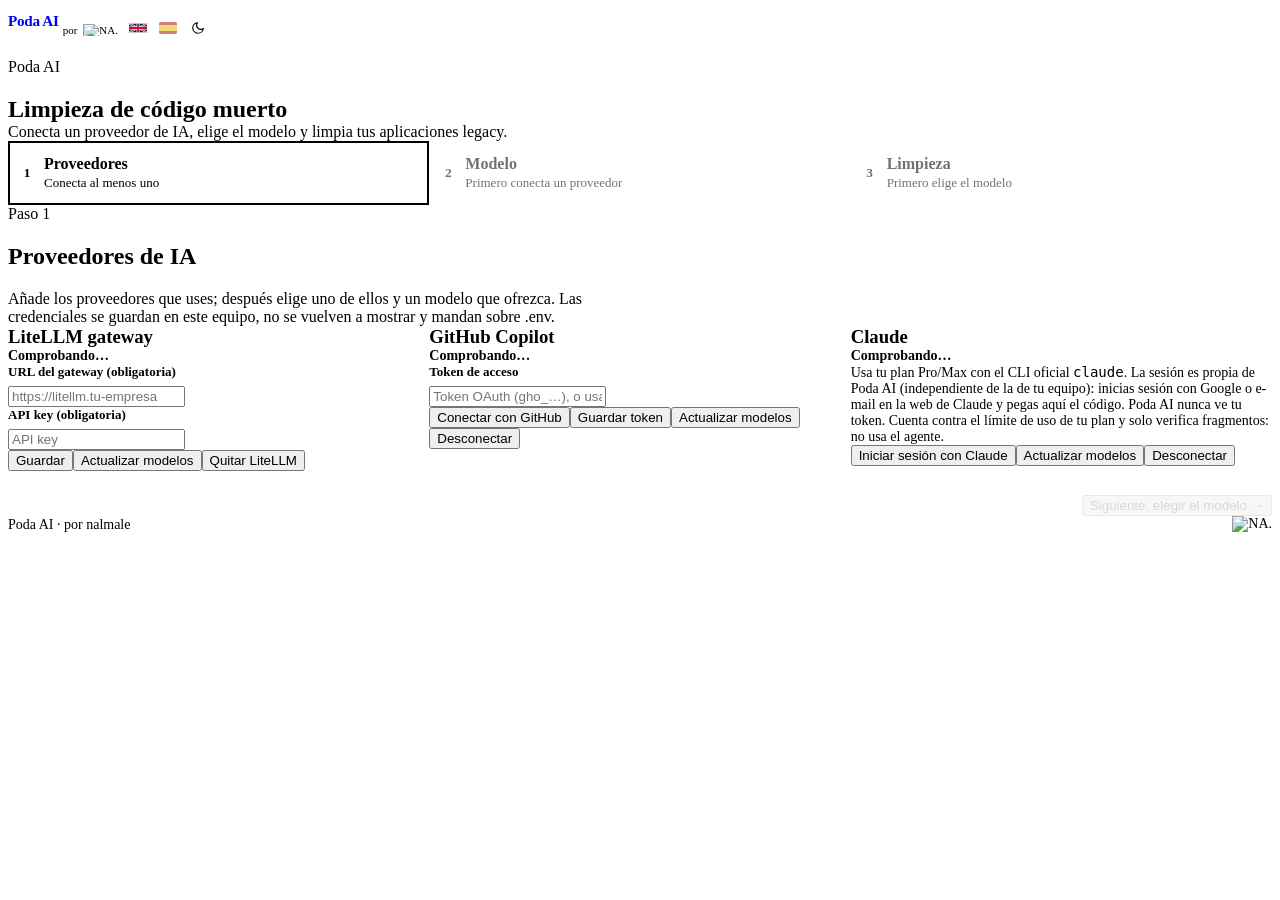
==== commit 0eee6ba1: "feat: apply NA. design, Poda AI logo and language switch to dashboard Co-Authored-By: Claude Sonnet " ====
--- a/poda/dashboard/index.html
+++ b/poda/dashboard/index.html
@@ -5,7 +5,7 @@
 <meta name="viewport" content="width=device-width, initial-scale=1">
 <meta name="referrer" content="no-referrer">
 <title>Poda AI</title>
-<link rel="icon" type="image/svg+xml" href="/assets/favicon.svg">
+<link rel="icon" type="image/png" href="/assets/poda-favicon.png">
 <script>
   (() => {
     let theme = null;
@@ -14,254 +14,201 @@
     document.documentElement.dataset.theme = theme;
   })();
 </script>
-<link rel="preconnect" href="https://fonts.googleapis.com">
-<link rel="preconnect" href="https://fonts.gstatic.com" crossorigin>
-<link href="https://fonts.googleapis.com/css2?family=Montserrat:wght@400;500;600;700;800&display=swap" rel="stylesheet">
-<!-- Sistema de diseño hiberus: tokens y componentes base (botones, hero, header, footer, inputs) -->
-<link rel="stylesheet" href="/assets/tokens.css">
+<!-- Sistema de diseño NA.: tokens y componentes base (botones, hero, cabecera, campos) -->
+<link rel="stylesheet" href="/assets/na.css">
 <style>
-  /* Solo lo propio del dashboard, construido sobre los tokens de hiberus. */
-  body { background: var(--hib-bg-alt); font-size: 16px; }
-  .site-header { justify-content: flex-start; }
-  .site-header { height: auto; padding-block: var(--sp-3); }
-  .brand { display: inline-flex; flex-direction: column; align-items: flex-start; gap: 6px; text-decoration: none; }
-  .brand img { height: 28px; width: auto; display: block; }
-  .product { font-family: var(--font-head); font-weight: 700; font-size: 14px; line-height: 1; letter-spacing: .02em; color: var(--hib-blue); }
+  /* Solo lo propio del dashboard, construido sobre los tokens NA. (assets/na.css). Sin overrides por tema: todo va por tokens --c-*. */
+  body { font-size: 1rem; }
+  .brand { display: inline-flex; align-items: center; gap: var(--sp-2); text-decoration: none; }
+  .site-header { padding: 6px var(--sp-5); gap: var(--sp-4); }
+  .brand-mark { height: 26px; width: auto; display: block; }
+  :root[data-theme="dark"] .brand-mark { filter: drop-shadow(0 0 1px rgba(243, 247, 253, .55)); }
+  .product { font-weight: 800; font-size: .95rem; line-height: 1; letter-spacing: -.02em; color: var(--c-text); }
+  .byline { display: inline-flex; align-items: center; gap: 6px; font-size: 11px; color: var(--c-muted); padding-left: var(--sp-3); border-left: 1px solid var(--c-divider); }
+  .byline img { height: 12px; width: auto; }
+  .header-tools { margin-left: auto; display: inline-flex; align-items: center; gap: var(--sp-2); }
+  .lang { display: inline-flex; padding: 2px; gap: 2px; background: var(--c-sunken); border-radius: var(--r-pill); }
+  .lang button { display: grid; place-items: center; width: 28px; height: 24px; padding: 0; border: 0; border-radius: var(--r-pill); background: transparent; cursor: pointer; opacity: .55; transition: opacity .2s ease, background-color .22s var(--ease-out); }
+  .lang button:hover { opacity: .9; }
+  .lang button[aria-pressed="true"] { opacity: 1; background: var(--c-surface); box-shadow: var(--c-shadow); }
+  .lang svg { width: 18px; height: 12px; border-radius: 2px; display: block; }
+  .sr-only { position: absolute; width: 1px; height: 1px; overflow: hidden; clip: rect(0 0 0 0); white-space: nowrap; }
+  @media (max-width: 560px) { .byline { display: none; } }
   main.container { padding-block: var(--sp-7) var(--sp-8); }
-  .hero { padding: var(--sp-7) var(--sp-8); margin-bottom: var(--sp-7); }
-  .hero .eyebrow { color: #fff; opacity: .9; }
-  .hero h1 { font-size: clamp(32px, 4vw, 48px); margin-bottom: var(--sp-3); }
-  .hero .lead { max-width: 60ch; margin: 0; }
+  .hero { margin-bottom: var(--sp-6); }
+  .hero h1 { margin-bottom: var(--sp-3); }
+  .hero .lead { margin: 0; }
   .section-head { margin-bottom: var(--sp-5); }
-  .section-head h2 { font-size: clamp(24px, 2.6vw, 32px); margin-bottom: var(--sp-2); }
-  .section-head p { color: var(--hib-navy-soft); margin: 0; max-width: 80ch; }
+  .section-head p { color: var(--c-muted); margin: 0; max-width: 80ch; }
   .block { margin-bottom: var(--sp-8); }
-  .providers { display: grid; grid-template-columns: repeat(2, minmax(0, 1fr)); gap: var(--sp-5); }
-  @media (max-width: 900px) { .providers { grid-template-columns: 1fr; } .hero { padding: var(--sp-6) var(--sp-5); } }
-  .panel { background: #fff; border-radius: var(--radius); box-shadow: var(--shadow-sm); padding: var(--sp-5) var(--sp-6); transition: box-shadow .2s ease; }
-  .panel:hover { box-shadow: var(--shadow); }
-  .panel h3 { font-size: 20px; margin: 0 0 var(--sp-2); }
+  .providers { display: grid; grid-template-columns: repeat(auto-fit, minmax(300px, 1fr)); gap: var(--sp-5); }
+  @media (max-width: 900px) { .hero { padding: var(--sp-5); } }
+  .panel { background: var(--c-surface); border-radius: var(--r); box-shadow: var(--c-shadow); padding: var(--sp-5) var(--sp-6); transition: box-shadow .22s var(--ease-out); }
+  .panel:hover { box-shadow: var(--c-shadow-hi); }
+  .panel h3 { margin: 0 0 var(--sp-2); }
   .pf-provider-status { display: block; font-size: 14px; font-weight: 600; margin-bottom: var(--sp-4); }
-  .pf-provider-status.ok { color: var(--hib-blue-deep); }
-  .pf-provider-status.warn { color: var(--hib-indigo); }
-  label { display: block; margin: 0 0 6px; font-family: var(--font-head); font-size: 13px; font-weight: 700; color: var(--hib-navy-soft); text-transform: uppercase; letter-spacing: .06em; }
+  .pf-provider-status.ok { color: var(--c-accent); }
+  .pf-provider-status.warn { color: var(--c-warn); }
+  label { display: block; margin: 0 0 6px; font-size: 13px; font-weight: 600; color: var(--c-muted); }
   .form-row { margin-bottom: var(--sp-4); }
-  select.field { appearance: none; padding-right: 40px; cursor: pointer; background: #fff url("/assets/chevron.svg") no-repeat right 14px center; }
-  select.field:disabled { background-color: var(--hib-bg-alt); color: var(--hib-navy-soft); cursor: default; }
-  .field.pf-invalid { border-color: var(--hib-indigo); box-shadow: 0 0 0 3px rgba(91, 83, 255, .15); }
+  select.field { appearance: none; padding-right: 40px; cursor: pointer; background: var(--c-surface) url("/assets/chevron.svg") no-repeat right 14px center; }
+  :root[data-theme="dark"] select.field { background-image: url("/assets/chevron-light.svg"); }
+  select.field:disabled { background-color: var(--c-sunken); color: var(--c-muted); cursor: default; }
+  .field.pf-invalid { border-color: var(--c-warn); box-shadow: 0 0 0 3px var(--c-accent-soft); }
   .actions { display: flex; flex-wrap: wrap; gap: var(--sp-3); margin-top: var(--sp-2); }
-  .btn { min-height: 44px; }
-  .btn:disabled { opacity: .45; cursor: default; transform: none; box-shadow: none; }
-  .btn-secondary:disabled:hover { background: transparent; color: var(--hib-blue); }
-  .btn-ghost { background: transparent; color: var(--hib-navy-soft); border-color: var(--hib-line); }
-  .btn-ghost:hover:not(:disabled) { border-color: var(--hib-navy); color: var(--hib-navy); }
-  .btn:focus-visible, .field:focus-visible, a:focus-visible { outline: none; box-shadow: 0 0 0 3px rgba(0, 53, 243, .35); }
-  .pf-provider-msg, .pf-progress { min-height: 24px; margin-top: var(--sp-3); font-size: 14px; color: var(--hib-navy-soft); }
-  /* Message states (provider messages, save and run status) — scoped so they never style the phase list. */
-  :is(.pf-progress, .pf-provider-msg, .desc).running { color: var(--hib-navy-soft); }
-  :is(.pf-progress, .pf-provider-msg).done { color: var(--hib-blue-deep); }
+  .btn:disabled { opacity: .45; cursor: default; }
+  .pf-provider-msg, .pf-progress { min-height: 24px; margin-top: var(--sp-3); font-size: 14px; color: var(--c-muted); }
+  /* Estados de mensaje (proveedores, guardado y ejecución): icono + color. Acotados para no tocar la lista de fases. */
+  :is(.pf-progress, .pf-provider-msg, .desc).running { color: var(--c-muted); }
+  :is(.pf-progress, .pf-provider-msg).done { color: var(--c-accent); }
   :is(.pf-progress, .pf-provider-msg).done::before { content: "✔ "; }
-  :is(.pf-progress, .pf-provider-msg).warn { color: var(--hib-indigo); }
-  :is(.pf-progress, .pf-provider-msg, .desc).error { color: var(--hib-navy); font-weight: 600; background: var(--hib-lavender); border-radius: var(--radius-sm); padding: 8px 12px; }
+  :is(.pf-progress, .pf-provider-msg).warn { color: var(--c-warn); }
+  :is(.pf-progress, .pf-provider-msg).warn::before { content: "▲ "; }
+  :is(.pf-progress, .pf-provider-msg, .desc).error { color: var(--c-error); font-weight: 600; background: var(--c-error-soft); border-radius: var(--r-sm); padding: 8px 12px; }
   :is(.pf-progress, .pf-provider-msg, .desc).error::before { content: "✖ "; }
-  .model-row { display: grid; grid-template-columns: minmax(0, 1.3fr) minmax(0, .8fr) minmax(0, 1.3fr); gap: var(--sp-4); align-items: center; padding: var(--sp-5) 0; border-top: 1px solid var(--hib-lavender); }
+  .model-row { display: grid; grid-template-columns: minmax(0, 1.3fr) minmax(0, .8fr) minmax(0, 1.3fr); gap: var(--sp-4); align-items: center; padding: var(--sp-5) 0; border-top: 1px solid var(--c-divider); }
   .model-row:first-child { border-top: 0; padding-top: 0; }
-  .model-row .name { font-family: var(--font-head); font-weight: 700; font-size: 18px; }
-  .model-row .desc { color: var(--hib-navy-soft); font-size: 14px; margin: 2px 0 0; }
+  .model-row .name { font-weight: 700; font-size: 1.1rem; }
+  .model-row .desc { color: var(--c-muted); font-size: 14px; margin: 2px 0 0; }
   @media (max-width: 760px) { .model-row { grid-template-columns: 1fr; } }
-  .badge { display: inline-block; margin-left: var(--sp-2); padding: 2px 10px; border-radius: var(--radius-pill); background: var(--hib-lavender); color: var(--hib-navy); font-size: 12px; font-weight: 700; vertical-align: middle; }
-  .effective { margin-top: var(--sp-5); padding: var(--sp-4) var(--sp-5); border-radius: var(--radius-sm); background: var(--hib-bg-alt); border-left: 4px solid var(--hib-blue); font-size: 15px; }
-  .effective code { font-size: 14px; color: var(--hib-blue-deep); }
-  .setup { margin-bottom: var(--sp-5); padding: var(--sp-4) var(--sp-5); border-radius: var(--radius); background: var(--hib-lavender); color: var(--hib-navy); border-left: 4px solid var(--hib-blue); }
+  .badge { display: inline-block; margin-left: var(--sp-2); padding: 2px 10px; border-radius: var(--r-pill); background: var(--c-sunken); color: var(--c-text); font-size: 12px; font-weight: 700; vertical-align: middle; }
+  .effective { margin-top: var(--sp-5); padding: var(--sp-4) var(--sp-5); border-radius: var(--r-sm); background: var(--c-sunken); border-left: 4px solid var(--c-accent); font-size: 15px; }
+  .effective code { font-family: var(--mono); font-size: 14px; color: var(--c-accent); }
+  .setup { margin-bottom: var(--sp-5); padding: var(--sp-4) var(--sp-5); border-radius: var(--r); background: var(--c-sunken); color: var(--c-text); border-left: 4px solid var(--c-accent); }
   .setup[hidden], #modelRunNote[hidden] { display: none; }
   #modelRunNote { margin-top: var(--sp-3); }
   .footer-bar { display: flex; justify-content: space-between; align-items: center; gap: var(--sp-4); flex-wrap: wrap; margin-top: var(--sp-4); }
   .footer-bar .pf-progress { margin-top: 0; }
-  .site-footer.light { background: transparent; color: var(--hib-navy-soft); padding-block: var(--sp-6); border-top: 1px solid var(--hib-lavender); }
-  .site-footer.light .container { display: flex; justify-content: space-between; align-items: center; gap: var(--sp-4); flex-wrap: wrap; font-size: 14px; }
-  .site-footer.light img { height: 14px; width: auto; }
-  .tm-overlay { position: fixed; inset: 0; background: rgba(24, 35, 90, .55); display: flex; align-items: center; justify-content: center; padding: var(--sp-4); z-index: 100; }
-  .tm-dialog { width: min(480px, 100%); background: #fff; border-radius: var(--radius-lg); box-shadow: var(--shadow); padding: var(--sp-6); }
-  .tm-title { font-family: var(--font-head); font-size: 22px; font-weight: 700; margin-bottom: var(--sp-3); }
+  .site-footer { color: var(--c-muted); border-top: 1px solid var(--c-divider); }
+  .site-footer .container { display: flex; justify-content: space-between; align-items: center; gap: var(--sp-4); flex-wrap: wrap; font-size: 14px; }
+  .site-footer img { height: 18px; width: auto; display: block; }
+  .tm-overlay { position: fixed; inset: 0; background: var(--c-veil); display: flex; align-items: center; justify-content: center; padding: var(--sp-4); z-index: 100; }
+  .tm-dialog { width: min(480px, 100%); background: var(--c-surface); border-radius: var(--r-lg); box-shadow: var(--c-shadow-hi); padding: var(--sp-6); animation: pop .22s var(--ease-out); }
+  @keyframes pop { from { opacity: 0; transform: scale(.96); } }
+  .tm-title { font-size: 1.35rem; font-weight: 700; margin-bottom: var(--sp-3); }
   .tm-btns { display: flex; justify-content: flex-end; margin-top: var(--sp-5); }
-  .cl-steps { margin: 0 0 var(--sp-4); padding-left: 20px; color: var(--hib-navy-soft); }
+  .cl-steps { margin: 0 0 var(--sp-4); padding-left: 20px; color: var(--c-muted); }
   .cl-link { display: block; margin-bottom: var(--sp-4); font-weight: 600; word-break: break-all; }
   .pf-input-row { display: flex; gap: var(--sp-3); }
-  .cl-code { font: 700 22px/1.2 var(--font-head); letter-spacing: .14em; text-align: center; }
+  .cl-code { font: 700 22px/1.2 var(--mono); letter-spacing: .14em; text-align: center; }
   .run-head { display: flex; justify-content: space-between; align-items: flex-end; gap: var(--sp-4); flex-wrap: wrap; margin-bottom: var(--sp-4); }
-  .run-head code { color: var(--hib-navy-soft); font-size: 14px; word-break: break-all; }
+  .run-head code { color: var(--c-muted); font-family: var(--mono); font-size: 14px; word-break: break-all; }
   .projects { display: grid; grid-template-columns: repeat(auto-fill, minmax(240px, 1fr)); gap: var(--sp-3); margin-bottom: var(--sp-5); }
-  .project { position: relative; display: block; text-transform: none; letter-spacing: 0; font-family: var(--font-body); font-size: 15px; font-weight: 500; color: var(--hib-navy);
-    border: 1px solid var(--hib-line); border-radius: var(--radius-sm); padding: var(--sp-3) var(--sp-4); cursor: pointer; background: #fff; transition: border-color .15s ease, box-shadow .15s ease; margin: 0; }
-  .project:hover { border-color: var(--hib-blue); }
+  .project { position: relative; display: block; font-size: 15px; font-weight: 500; color: var(--c-text);
+    border: 1px solid var(--c-border); border-radius: var(--r-sm); padding: var(--sp-3) var(--sp-4); cursor: pointer; background: var(--c-surface); transition: border-color .2s ease, box-shadow .2s ease; margin: 0; }
+  .project:hover { border-color: var(--c-accent); }
   .project input { position: absolute; opacity: 0; }
-  .project:has(input:checked) { border-color: var(--hib-blue); box-shadow: 0 0 0 3px rgba(0, 53, 243, .15); }
-  .project:has(input:focus-visible) { box-shadow: 0 0 0 3px rgba(0, 53, 243, .35); }
-  .project .pname { display: block; font-family: var(--font-head); font-weight: 700; font-size: 16px; word-break: break-all; }
-  .project .pmeta { display: block; color: var(--hib-navy-soft); font-size: 13px; margin-top: 2px; }
+  .project:has(input:checked) { border-color: var(--c-accent); box-shadow: 0 0 0 3px var(--c-accent-soft); }
+  .project:has(input:focus-visible) { box-shadow: var(--c-focus); }
+  .project .pname { display: block; font-weight: 700; font-size: 16px; word-break: break-all; }
+  .project .pmeta { display: block; color: var(--c-muted); font-size: 13px; margin-top: 2px; }
   .options { display: grid; gap: var(--sp-2); margin-bottom: var(--sp-4); }
-  .check { display: flex; gap: var(--sp-3); align-items: flex-start; text-transform: none; letter-spacing: 0; font-family: var(--font-body); font-size: 15px; font-weight: 400; color: var(--hib-navy); margin: 0; cursor: pointer; }
-  .check input { width: 18px; height: 18px; margin-top: 3px; accent-color: var(--hib-blue); flex: none; }
-  .check input:disabled + span { color: var(--hib-navy-soft); }
-  .previous { display: grid; gap: var(--sp-2); padding: var(--sp-3) var(--sp-4); background: var(--hib-bg-alt); border-radius: var(--radius-sm); }
+  .check { display: flex; gap: var(--sp-3); align-items: flex-start; font-size: 15px; font-weight: 400; color: var(--c-text); margin: 0; cursor: pointer; }
+  .check input { width: 18px; height: 18px; margin-top: 3px; accent-color: var(--c-accent); flex: none; }
+  .check input:disabled + span { color: var(--c-muted); }
+  .previous { display: grid; gap: var(--sp-2); padding: var(--sp-3) var(--sp-4); background: var(--c-sunken); border-radius: var(--r-sm); }
   .previous[hidden], .live[hidden], #resultPanel[hidden], #runCancel[hidden] { display: none; }
-  .desc { color: var(--hib-navy-soft); font-size: 14px; margin: 0; }
+  .desc { color: var(--c-muted); font-size: 14px; margin: 0; }
   .live { margin-top: var(--sp-5); }
   .live-head { display: flex; justify-content: space-between; align-items: baseline; gap: var(--sp-4); flex-wrap: wrap; }
-  .run-status { font-family: var(--font-head); font-weight: 700; font-size: 14px; padding: 4px 12px; border-radius: var(--radius-pill); background: var(--hib-lavender); color: var(--hib-navy); }
-  .run-status.running { background: var(--hib-blue); color: #fff; }
+  .run-status { font-weight: 700; font-size: 12px; padding: 4px 12px; border-radius: var(--r-pill); background: var(--c-sunken); color: var(--c-text); }
+  .run-status.running { background: var(--c-accent); color: var(--c-on-accent); }
   .phases { list-style: none; margin: var(--sp-4) 0; padding: 0; display: grid; gap: var(--sp-2); }
   .phase { display: grid; grid-template-columns: 24px minmax(0, 220px) minmax(0, 1fr); gap: var(--sp-3); align-items: center; font-size: 15px; }
-  .phase .ico { text-align: center; font-weight: 700; color: var(--hib-line); }
-  .phase.running .ico { color: var(--hib-blue); animation: spin 1s linear infinite; display: inline-block; }
-  .phase.done .ico { color: var(--hib-blue-deep); }
-  .phase.skipped { color: var(--hib-navy-soft); }
+  .phase .ico { text-align: center; font-weight: 700; color: var(--c-border); }
+  .phase.running .ico { color: var(--c-accent); animation: spin 1s linear infinite; display: inline-block; }
+  .phase.done .ico { color: var(--c-accent); }
+  .phase.skipped { color: var(--c-muted); }
   .phase .ttl { font-weight: 600; }
-  .phase.pending .ttl { color: var(--hib-navy-soft); font-weight: 500; }
-  .phase .det { color: var(--hib-navy-soft); font-size: 13px; min-width: 0; overflow: hidden; text-overflow: ellipsis; white-space: nowrap; }
-  .bar { height: 8px; background: var(--hib-lavender); border-radius: var(--radius-pill); overflow: hidden; }
-  .bar span { display: block; height: 100%; background: var(--hib-gradient); border-radius: var(--radius-pill); transition: width .25s ease; }
+  .phase.pending .ttl { color: var(--c-muted); font-weight: 500; }
+  .phase .det { color: var(--c-muted); font-size: 13px; min-width: 0; overflow: hidden; text-overflow: ellipsis; white-space: nowrap; }
+  .bar { height: 6px; background: var(--c-sunken); border-radius: var(--r-pill); overflow: hidden; }
+  .bar span { display: block; height: 100%; background: var(--na-ring); border-radius: var(--r-pill); transition: width .25s var(--ease-out); }
   @keyframes spin { to { transform: rotate(360deg); } }
-  .kpis { padding: var(--sp-5); gap: var(--sp-5) var(--sp-4); grid-template-columns: repeat(auto-fit, minmax(140px, 1fr)); border-radius: var(--radius); margin: var(--sp-4) 0; }
+  .kpis { padding: var(--sp-5); gap: var(--sp-5) var(--sp-4); grid-template-columns: repeat(auto-fit, minmax(140px, 1fr)); margin: var(--sp-4) 0; }
   .kpi { min-width: 0; }
-  .kpi .num { font-size: clamp(24px, 2.6vw, 32px); overflow-wrap: anywhere; }
+  .kpi .num { overflow-wrap: anywhere; }
   .kpi .label { font-size: 13px; }
   .activity { display: grid; gap: 4px; margin-bottom: var(--sp-4); font-size: 14px; }
   .activity div { white-space: nowrap; overflow: hidden; text-overflow: ellipsis; }
-  .activity b { color: var(--hib-blue); font-weight: 700; }
-  .log { height: 280px; overflow: auto; background: var(--hib-navy); color: #fff; border-radius: var(--radius-sm); padding: var(--sp-3) var(--sp-4);
-    font: 13px/1.55 ui-monospace, "Cascadia Mono", Consolas, monospace; white-space: pre-wrap; word-break: break-word; }
-  .log .w { color: var(--hib-lavender); font-weight: 700; } .log .e { color: #fff; background: var(--hib-indigo); }
-  .log .ok { color: var(--hib-cyan); } .log .d { color: var(--hib-line); }
-  .tabs { display: flex; flex-wrap: wrap; gap: var(--sp-2); margin: var(--sp-4) 0; }
-  .tab { font-family: var(--font-head); font-weight: 600; font-size: 14px; border: 1px solid var(--hib-line); background: #fff; color: var(--hib-navy); border-radius: var(--radius-pill); padding: 8px 16px; cursor: pointer; min-height: 40px; }
-  .tab[aria-selected="true"] { background: var(--hib-navy); color: #fff; border-color: var(--hib-navy); }
-  .report { max-height: 640px; overflow: auto; border-top: 1px solid var(--hib-lavender); padding-top: var(--sp-4); font-size: 15px; }
-  .report h1 { font-size: 28px; } .report h2 { font-size: 22px; margin-top: var(--sp-5); } .report h3 { font-size: 18px; margin-top: var(--sp-4); }
-  .report table { border-collapse: collapse; width: 100%; margin: var(--sp-3) 0; font-size: 14px; }
-  .report th, .report td { border-bottom: 1px solid var(--hib-lavender); padding: 6px 10px; text-align: left; vertical-align: top; }
-  .report th { color: var(--hib-navy-soft); font-weight: 700; }
-  .report blockquote { margin: var(--sp-3) 0; padding: var(--sp-2) var(--sp-4); border-left: 4px solid var(--hib-blue); background: var(--hib-bg-alt); }
-  .report pre { white-space: pre-wrap; word-break: break-word; font: 13px/1.5 ui-monospace, Consolas, monospace; background: var(--hib-bg-alt); padding: var(--sp-3); border-radius: var(--radius-sm); }
-  .report code { font-size: 13px; color: var(--hib-blue-deep); }
-  /* ---------- Modo oscuro (paleta hiberus: marino de fondo, blanco/lavanda de texto, cian de acento) ---------- */
-  .theme-toggle { margin-left: auto; display: inline-flex; align-items: center; gap: var(--sp-2); min-height: 40px; padding: 8px 16px;
-    font-family: var(--font-head); font-weight: 600; font-size: 14px; border-radius: var(--radius-pill); cursor: pointer;
-    background: transparent; color: var(--hib-navy); border: 1px solid var(--hib-line); transition: border-color .2s ease, color .2s ease; }
-  .theme-toggle:hover { border-color: var(--hib-blue); color: var(--hib-blue); }
-  .theme-toggle:focus-visible { outline: none; box-shadow: 0 0 0 3px rgba(0, 53, 243, .35); }
-  .theme-toggle svg { width: 18px; height: 18px; }
+  .activity b { color: var(--c-accent); font-weight: 700; }
+  .log { height: 280px; overflow: auto; background: var(--na-void); color: var(--na-star); border-radius: var(--r-sm); padding: var(--sp-3) var(--sp-4); box-shadow: inset 0 0 0 1px rgba(217, 224, 237, .10);
+    font: 13px/1.55 var(--mono); white-space: pre-wrap; word-break: break-word; }
+  .log .w { color: var(--na-dot); font-weight: 700; } .log .e { color: var(--na-ember-hi); font-weight: 700; }
+  .log .ok { color: var(--na-blue-hi); } .log .d { color: var(--na-mist); }
+  /* Pestañas segmentadas (resultado) */
+  .tabs { display: inline-flex; flex-wrap: wrap; gap: 4px; margin: var(--sp-4) 0; padding: 4px; background: var(--c-sunken); border-radius: var(--r-pill); }
+  .tab { font: 600 14px var(--font); border: 0; background: transparent; color: var(--c-muted); border-radius: var(--r-pill); padding: 8px 16px; cursor: pointer; min-height: 40px; transition: background-color .22s var(--ease-out), color .2s ease, box-shadow .22s var(--ease-out); }
+  .tab:hover { color: var(--c-text); }
+  .tab[aria-selected="true"] { background: var(--c-surface); color: var(--c-text); box-shadow: var(--c-shadow); }
+  .report { max-height: 640px; overflow: auto; border-top: 1px solid var(--c-divider); padding-top: var(--sp-4); font-size: 15px; }
+  .report h1 { font-size: 1.75rem; letter-spacing: -.02em; } .report h2 { font-size: 1.4rem; margin-top: var(--sp-5); } .report h3 { font-size: 1.1rem; margin-top: var(--sp-4); }
+  .report table { border-collapse: collapse; width: 100%; margin: var(--sp-3) 0; font-size: 14px; font-variant-numeric: tabular-nums; }
+  .report th, .report td { border-bottom: 1px solid var(--c-divider); padding: 6px 10px; text-align: left; vertical-align: top; }
+  .report th { color: var(--c-muted); font-size: 12px; font-weight: 700; }
+  .report blockquote { margin: var(--sp-3) 0; padding: var(--sp-2) var(--sp-4); border-left: 4px solid var(--c-accent); background: var(--c-sunken); }
+  .report pre { white-space: pre-wrap; word-break: break-word; font: 13px/1.5 var(--mono); background: var(--c-sunken); padding: var(--sp-3); border-radius: var(--r-sm); }
+  .report code { font-family: var(--mono); font-size: 13px; color: var(--c-accent); }
+  /* Selector de tema */
+  .theme-toggle { display: inline-grid; place-items: center; width: 28px; height: 28px; padding: 0;
+    border-radius: var(--r-pill); cursor: pointer; background: transparent; color: var(--c-text); border: 1px solid var(--c-border); transition: border-color .2s ease, color .2s ease; }
+  .theme-toggle:hover { border-color: var(--c-accent); color: var(--c-accent); }
+  .theme-toggle svg { width: 14px; height: 14px; }
   .logo-dark { display: none !important; }
   :root[data-theme="dark"] .logo-light { display: none !important; }
   :root[data-theme="dark"] .logo-dark { display: block !important; }
   :root[data-theme="dark"] .ico-moon, :root:not([data-theme="dark"]) .ico-sun { display: none; }
-
-  :root[data-theme="dark"] { color-scheme: dark; }
-  :root[data-theme="dark"] body { background: #0E1538; color: #fff; }
-  :root[data-theme="dark"] :is(h1, h2, h3, h4) { color: #fff; }
-  :root[data-theme="dark"] a { color: var(--hib-cyan); }
-  :root[data-theme="dark"] .site-header { background: var(--hib-navy); box-shadow: 0 1px 0 rgba(221, 221, 254, .12); }
-  :root[data-theme="dark"] .product { color: var(--hib-cyan); }
-  :root[data-theme="dark"] .theme-toggle { color: #fff; border-color: var(--hib-navy-soft); }
-  :root[data-theme="dark"] .theme-toggle:hover { border-color: var(--hib-cyan); color: var(--hib-cyan); }
-  :root[data-theme="dark"] .eyebrow { color: var(--hib-cyan); }
-  :root[data-theme="dark"] .hero .eyebrow { color: #fff; }
-  :root[data-theme="dark"] :is(.section-head p, .desc, .model-row .desc, .project .pmeta, .phase .det, .phase.skipped, .phase.pending .ttl,
-    .run-head code, .cl-steps, .pf-provider-msg, .pf-progress, .report th, .check input:disabled + span) { color: var(--hib-lavender); }
-  :root[data-theme="dark"] label { color: var(--hib-lavender); }
-  :root[data-theme="dark"] :is(.panel, .tm-dialog) { background: var(--hib-navy); box-shadow: 0 0 0 1px rgba(221, 221, 254, .10); }
-  :root[data-theme="dark"] .panel:hover { box-shadow: 0 0 0 1px rgba(221, 221, 254, .18), 0 12px 32px rgba(0, 0, 0, .35); }
-  :root[data-theme="dark"] .field { background: #0E1538; color: #fff; border-color: var(--hib-navy-soft); }
-  :root[data-theme="dark"] .field::placeholder { color: rgba(221, 221, 254, .55); }
-  :root[data-theme="dark"] .field:focus { border-color: var(--hib-cyan); box-shadow: 0 0 0 3px rgba(0, 204, 226, .25); }
-  :root[data-theme="dark"] select.field { background: #0E1538 url("/assets/chevron-light.svg") no-repeat right 14px center; }
-  :root[data-theme="dark"] select.field:disabled { background-color: rgba(59, 71, 121, .35); color: var(--hib-lavender); }
-  :root[data-theme="dark"] .btn-secondary { color: #fff; border-color: #fff; }
-  :root[data-theme="dark"] .btn-secondary:hover:not(:disabled) { background: #fff; color: var(--hib-blue); }
-  :root[data-theme="dark"] .btn-secondary:disabled:hover { background: transparent; color: #fff; }
-  :root[data-theme="dark"] .btn-ghost { color: var(--hib-lavender); border-color: var(--hib-navy-soft); }
-  :root[data-theme="dark"] .btn-ghost:hover:not(:disabled) { color: #fff; border-color: var(--hib-lavender); }
-  :root[data-theme="dark"] :is(.btn, .field, a, .tab):focus-visible { box-shadow: 0 0 0 3px rgba(0, 204, 226, .45); }
-  :root[data-theme="dark"] .pf-provider-status.ok, :root[data-theme="dark"] :is(.pf-progress, .pf-provider-msg).done { color: var(--hib-cyan); }
-  :root[data-theme="dark"] .pf-provider-status.warn, :root[data-theme="dark"] :is(.pf-progress, .pf-provider-msg).warn { color: var(--hib-lavender); }
-  :root[data-theme="dark"] .field.pf-invalid { border-color: var(--hib-lavender); box-shadow: 0 0 0 3px rgba(221, 221, 254, .2); }
-  :root[data-theme="dark"] :is(.effective, .previous) { background: rgba(59, 71, 121, .35); }
-  :root[data-theme="dark"] .effective { border-left-color: var(--hib-cyan); }
-  :root[data-theme="dark"] .effective code, :root[data-theme="dark"] .report code { color: var(--hib-cyan); }
-  :root[data-theme="dark"] .model-row { border-top-color: rgba(221, 221, 254, .14); }
-  :root[data-theme="dark"] .check { color: #fff; }
-  :root[data-theme="dark"] .project { background: #0E1538; color: #fff; border-color: var(--hib-navy-soft); }
-  :root[data-theme="dark"] .project:hover { border-color: var(--hib-cyan); }
-  :root[data-theme="dark"] .project:has(input:checked) { border-color: var(--hib-cyan); box-shadow: 0 0 0 3px rgba(0, 204, 226, .25); }
-  :root[data-theme="dark"] .phase.done .ico { color: var(--hib-cyan); }
-  :root[data-theme="dark"] .phase .ico { color: var(--hib-navy-soft); }
-  :root[data-theme="dark"] .phase.running .ico { color: var(--hib-cyan); }
-  :root[data-theme="dark"] .bar { background: var(--hib-navy-soft); }
-  :root[data-theme="dark"] .kpi-band { background: var(--hib-blue-deep); }
-  :root[data-theme="dark"] .activity b { color: var(--hib-cyan); }
-  :root[data-theme="dark"] .log { background: #0A0F2A; box-shadow: inset 0 0 0 1px rgba(221, 221, 254, .10); }
-  :root[data-theme="dark"] .tab { background: transparent; color: #fff; border-color: var(--hib-navy-soft); }
-  :root[data-theme="dark"] .tab[aria-selected="true"] { background: #fff; color: var(--hib-navy); border-color: #fff; }
-  :root[data-theme="dark"] .report { border-top-color: rgba(221, 221, 254, .14); }
-  :root[data-theme="dark"] .report :is(th, td) { border-bottom-color: rgba(221, 221, 254, .14); }
-  :root[data-theme="dark"] .report :is(blockquote, pre) { background: rgba(59, 71, 121, .35); }
-  :root[data-theme="dark"] .report blockquote { border-left-color: var(--hib-cyan); }
-  :root[data-theme="dark"] .site-footer.light { color: var(--hib-lavender); border-top-color: rgba(221, 221, 254, .14); }
-  :root[data-theme="dark"] .tm-overlay { background: rgba(0, 0, 0, .6); }
   /* ---------- Pasos en pestañas ---------- */
   .steps { display: grid; grid-template-columns: repeat(3, minmax(0, 1fr)); gap: var(--sp-3); margin-bottom: var(--sp-6); }
   .step { display: flex; align-items: center; gap: var(--sp-3); text-align: left; padding: var(--sp-3) var(--sp-4); min-height: 64px;
-    background: #fff; border: 2px solid transparent; border-radius: var(--radius); box-shadow: var(--shadow-sm); cursor: pointer;
-    font-family: var(--font-head); color: var(--hib-navy); transition: border-color .2s ease, box-shadow .2s ease; }
-  .step:hover:not(:disabled) { box-shadow: var(--shadow); }
-  .step:focus-visible { outline: none; box-shadow: 0 0 0 3px rgba(0, 53, 243, .35); }
+    background: var(--c-surface); border: 2px solid transparent; border-radius: var(--r); box-shadow: var(--c-shadow); cursor: pointer;
+    font-family: var(--font); color: var(--c-text); transition: border-color .2s ease, box-shadow .22s var(--ease-out), transform .1s var(--ease-out); }
+  .step:hover:not(:disabled) { box-shadow: var(--c-shadow-hi); }
+  .step:active:not(:disabled) { transform: scale(.98); }
   .step .num { flex: none; width: 34px; height: 34px; border-radius: 50%; display: grid; place-items: center; font-weight: 800;
-    background: var(--hib-lavender); color: var(--hib-navy); }
+    background: var(--c-sunken); color: var(--c-text); }
   .step .txt { display: grid; gap: 2px; min-width: 0; }
   .step .ttl { font-weight: 700; font-size: 16px; }
-  .step small { font-family: var(--font-body); font-size: 13px; color: var(--hib-navy-soft); white-space: nowrap; overflow: hidden; text-overflow: ellipsis; }
-  .step[aria-selected="true"] { border-color: var(--hib-blue); }
-  .step[aria-selected="true"] .num { background: var(--hib-blue); color: #fff; }
-  .step.complete .num { background: var(--hib-blue-deep); color: #fff; }
+  .step small { font-size: 13px; color: var(--c-muted); white-space: nowrap; overflow: hidden; text-overflow: ellipsis; }
+  .step[aria-selected="true"] { border-color: var(--c-accent); }
+  .step[aria-selected="true"] .num { background: var(--c-accent); color: var(--c-on-accent); }
+  .step.complete .num { background: var(--c-sunken); color: var(--c-accent); }
+  .step.complete .num::after { content: "✔"; }
+  .step.complete .num { font-size: 0; } .step.complete .num::after { font-size: 16px; }
   .step:disabled { cursor: not-allowed; opacity: .55; box-shadow: none; }
   [role="tabpanel"][hidden] { display: none; }
   .step-nav { display: flex; justify-content: space-between; gap: var(--sp-3); flex-wrap: wrap; margin-top: var(--sp-5); }
   .step-nav .btn-primary { margin-left: auto; }
   @media (max-width: 760px) { .steps { grid-template-columns: 1fr; } }
-  :root[data-theme="dark"] .step { background: var(--hib-navy); color: #fff; box-shadow: 0 0 0 1px rgba(221, 221, 254, .10); }
-  :root[data-theme="dark"] .step small { color: var(--hib-lavender); }
-  :root[data-theme="dark"] .step[aria-selected="true"] { border-color: var(--hib-cyan); }
-  :root[data-theme="dark"] .step[aria-selected="true"] .num { background: var(--hib-cyan); color: var(--hib-navy); }
-  :root[data-theme="dark"] .step.complete .num { background: var(--hib-blue); color: #fff; }
-  :root[data-theme="dark"] .step:focus-visible { box-shadow: 0 0 0 3px rgba(0, 204, 226, .45); }
   .sonar-card { display: flex; gap: var(--sp-3); align-items: flex-start; padding: var(--sp-3) var(--sp-4); margin-bottom: var(--sp-4);
-    border-radius: var(--radius-sm); background: var(--hib-bg-alt); border-left: 4px solid var(--hib-line); }
+    border-radius: var(--r-sm); background: var(--c-sunken); border-left: 4px solid var(--c-border); }
   .sonar-card .sm { font-size: 13px; margin-top: 2px; }
-  .sonar-dot { flex: none; width: 12px; height: 12px; margin-top: 6px; border-radius: 50%; background: var(--hib-line); }
-  .sonar-card.ready { border-left-color: var(--hib-blue); } .sonar-card.ready .sonar-dot { background: var(--hib-blue); }
-  .sonar-card.starting .sonar-dot { background: var(--hib-indigo); animation: pulse 1.2s ease-in-out infinite; }
-  .sonar-card.starting { border-left-color: var(--hib-indigo); }
-  .sonar-card.error, .sonar-card.unavailable { border-left-color: var(--hib-navy); }
-  .sonar-card.error .sonar-dot, .sonar-card.unavailable .sonar-dot { background: var(--hib-navy); }
+  .sonar-dot { flex: none; width: 12px; height: 12px; margin-top: 6px; border-radius: 50%; background: var(--c-border); }
+  .sonar-card.ready { border-left-color: var(--c-accent); } .sonar-card.ready .sonar-dot { background: var(--c-accent); }
+  .sonar-card.starting { border-left-color: var(--c-warn); } .sonar-card.starting .sonar-dot { background: var(--c-warn); animation: pulse 1.2s ease-in-out infinite; }
+  .sonar-card.error, .sonar-card.unavailable { border-left-color: var(--c-error); }
+  .sonar-card.error .sonar-dot, .sonar-card.unavailable .sonar-dot { background: var(--c-error); }
   @keyframes pulse { 50% { opacity: .35; } }
-  :root[data-theme="dark"] .sonar-card { background: rgba(59, 71, 121, .35); }
-  :root[data-theme="dark"] .sonar-card.ready { border-left-color: var(--hib-cyan); }
-  :root[data-theme="dark"] .sonar-card.ready .sonar-dot { background: var(--hib-cyan); }
-  :root[data-theme="dark"] :is(.sonar-card.error, .sonar-card.unavailable) .sonar-dot { background: var(--hib-lavender); }
 </style>
 </head>
 <body>
 <header class="site-header">
-  <a class="brand" href="" aria-label="hiberus · Poda AI">
-    <img class="logo-light" src="/assets/hiberus-logo-navy.svg" alt="hiberus">
-    <img class="logo-dark" src="/assets/hiberus-logo-white.svg" alt="hiberus">
+  <a class="brand" href="" aria-label="Poda AI">
+    <img class="brand-mark" src="/assets/poda-logo.png" alt="">
     <span class="product">Poda AI</span>
   </a>
-  <button class="theme-toggle" id="themeToggle" type="button" aria-pressed="false">
-    <svg class="ico-moon" viewBox="0 0 24 24" fill="none" stroke="currentColor" stroke-width="2" stroke-linecap="round" stroke-linejoin="round" aria-hidden="true"><path d="M21 12.8A9 9 0 1 1 11.2 3a7 7 0 0 0 9.8 9.8z"/></svg>
-    <svg class="ico-sun" viewBox="0 0 24 24" fill="none" stroke="currentColor" stroke-width="2" stroke-linecap="round" stroke-linejoin="round" aria-hidden="true"><circle cx="12" cy="12" r="4"/><path d="M12 2v2M12 20v2M4.9 4.9l1.4 1.4M17.7 17.7l1.4 1.4M2 12h2M20 12h2M4.9 19.1l1.4-1.4M17.7 6.3l1.4-1.4"/></svg>
-    <span id="themeLabel">Modo oscuro</span>
-  </button>
+  <span class="byline" aria-label="por NA.">por <img class="logo-light" src="/assets/logo-na.svg" alt="NA."><img class="logo-dark" src="/assets/logo-na-dark.svg" alt="NA."></span>
+  <div class="header-tools">
+    <div class="lang" role="group" aria-label="Idioma / Language">
+      <button type="button" data-lang="en" title="English (UK)" aria-label="English (UK)" aria-pressed="true"><svg viewBox="0 0 60 30" aria-hidden="true"><clipPath id="ukc"><path d="M0 0v30h60V0z"/></clipPath><g clip-path="url(#ukc)"><path d="M0 0v30h60V0z" fill="#012169"/><path d="M0 0l60 30m0-30L0 30" stroke="#fff" stroke-width="6"/><path d="M0 0l60 30m0-30L0 30" stroke="#C8102E" stroke-width="3" clip-path="inset(0)"/><path d="M30 0v30M0 15h60" stroke="#fff" stroke-width="10"/><path d="M30 0v30M0 15h60" stroke="#C8102E" stroke-width="6"/></g></svg></button>
+      <button type="button" data-lang="es" title="Español (España)" aria-label="Español (España)" aria-pressed="false"><svg viewBox="0 0 3 2" aria-hidden="true"><rect width="3" height="2" fill="#AA151B"/><rect y=".5" width="3" height="1" fill="#F1BF00"/></svg></button>
+    </div>
+    <button class="theme-toggle" id="themeToggle" type="button" aria-pressed="false">
+      <svg class="ico-moon" viewBox="0 0 24 24" fill="none" stroke="currentColor" stroke-width="2" stroke-linecap="round" stroke-linejoin="round" aria-hidden="true"><path d="M21 12.8A9 9 0 1 1 11.2 3a7 7 0 0 0 9.8 9.8z"/></svg>
+      <svg class="ico-sun" viewBox="0 0 24 24" fill="none" stroke="currentColor" stroke-width="2" stroke-linecap="round" stroke-linejoin="round" aria-hidden="true"><circle cx="12" cy="12" r="4"/><path d="M12 2v2M12 20v2M4.9 4.9l1.4 1.4M17.7 17.7l1.4 1.4M2 12h2M20 12h2M4.9 19.1l1.4-1.4M17.7 6.3l1.4-1.4"/></svg>
+      <span class="sr-only" id="themeLabel">Modo oscuro</span>
+    </button>
+  </div>
 </header>
 <main class="container">
   <section class="hero" aria-labelledby="pageTitle">
@@ -290,14 +237,14 @@
       ni actualizar. El modelo sí se puede cambiar en el paso 2: se aplicará a la próxima limpieza.
     </div>
     <div class="setup" id="setupBanner" role="status" hidden>
-      <strong>Para empezar, configura al menos un proveedor:</strong> LiteLLM (basta con la API key), GitHub Copilot o los dos.
+      <strong>Para empezar, configura al menos un proveedor:</strong> LiteLLM (URL y API key), GitHub Copilot o Claude (con tu plan Pro/Max).
       Después elige el modelo más abajo. No hace falta tocar .env.
     </div>
     <div class="providers">
       <article class="panel">
         <h3>LiteLLM gateway</h3>
         <span class="pf-provider-status" data-provider-status="litellm">Comprobando…</span>
-        <div class="form-row"><label for="litellmUrl">URL del gateway (opcional)</label><input class="field" type="text" id="litellmUrl" placeholder="https://litellm.tu-empresa" autocomplete="off" spellcheck="false"></div>
+        <div class="form-row"><label for="litellmUrl">URL del gateway (obligatoria)</label><input class="field" type="text" id="litellmUrl" placeholder="https://litellm.tu-empresa" autocomplete="off" spellcheck="false"></div>
         <div class="form-row"><label for="litellmKey">API key (obligatoria)</label><input class="field" type="password" id="litellmKey" placeholder="API key" autocomplete="new-password" required aria-required="true"></div>
         <div class="actions">
           <button class="btn btn-primary" id="litellmSave">Guardar</button>
@@ -317,6 +264,17 @@
           <button class="btn btn-ghost" id="copilotLogout">Desconectar</button>
         </div>
         <div class="pf-provider-msg" data-provider-msg="copilot" role="status" aria-live="polite"></div>
+      </article>
+      <article class="panel">
+        <h3>Claude</h3>
+        <span class="pf-provider-status" data-provider-status="claude">Comprobando…</span>
+        <p class="desc">Usa tu plan Pro/Max con el CLI oficial <code>claude</code>. La sesión es propia de Poda AI (independiente de la de tu equipo): inicias sesión con Google o e-mail en la web de Claude y pegas aquí el código. Poda AI nunca ve tu token. Cuenta contra el límite de uso de tu plan y solo verifica fragmentos: no usa el agente.</p>
+        <div class="actions">
+          <button class="btn btn-primary" id="claudeConnect">Iniciar sesión con Claude</button>
+          <button class="btn btn-secondary" data-provider-refresh="claude">Actualizar modelos</button>
+          <button class="btn btn-ghost" id="claudeLogout">Desconectar</button>
+        </div>
+        <div class="pf-provider-msg" data-provider-msg="claude" role="status" aria-live="polite"></div>
       </article>
     </div>
     <div class="step-nav"><button class="btn btn-primary" type="button" data-go="2">Siguiente: elegir el modelo →</button></div>
@@ -412,12 +370,13 @@
     </article>
   </section>
 </main>
-<footer class="site-footer light">
+<footer class="site-footer">
   <div class="container">
-    <span>Poda AI</span>
-    <img src="/assets/hiberus-claim-wearedifferent.svg" alt="#WEAREDIFFERENT">
+    <span>Poda AI · por nalmale</span>
+    <img class="logo-light" src="/assets/logo-na.svg" alt="NA."><img class="logo-dark" src="/assets/logo-na-dark.svg" alt="NA.">
   </div>
 </footer>
+<script src="/assets/i18n.js"></script>
 <script>
 (() => {
   'use strict';
@@ -456,7 +415,7 @@
 
   // Shared state: providers (status, models) and the saved selection.
   const st = { status: {}, models: {}, catalog: {}, selection: { provider: '', model: '', triage_model: '' } };
-  const LABEL = { litellm: 'LiteLLM', copilot: 'GitHub Copilot' };
+  const LABEL = { litellm: 'LiteLLM', copilot: 'GitHub Copilot', claude: 'Claude' };
   const SOURCE_NOTE = { live: '', cache: ' (en caché)', none: '' };
 
   const say = (cls, text, pid) => {
@@ -472,18 +431,22 @@
     if (!s || !el) return;
     const cat = st.catalog[pid];
     const models = cat && s.ready ? ` · ${cat.models.length} modelo(s)${SOURCE_NOTE[cat.source] ?? ''}` : '';
-    const origin = s.source === 'env' ? ' · desde .env' : (s.source === 'dashboard' ? ' · guardado aquí' : (s.source === 'cli' ? ' · sesión de poda login' : ''));
+    const origin = s.source === 'env' ? ' · desde .env' : (s.source === 'dashboard' ? ' · guardado aquí' : (s.source === 'cli' ? (pid === 'claude' ? ' · vía CLI de Claude' : ' · sesión de poda login') : ''));
     el.textContent = `${s.ready ? '✔' : '⚠'} ${s.message || (s.ready ? 'Listo' : 'Sin configurar')}${origin}${models}`;
     el.className = `pf-provider-status ${s.ready ? 'ok' : 'warn'}`;
     if (pid === 'litellm') {
       const url = $('#litellmUrl'), key = $('#litellmKey');
       if (!url.value && s.base_url && s.url_source !== 'default') url.value = s.base_url;
-      url.placeholder = s.default_url ? `${s.default_url} (por defecto)` : 'https://litellm.tu-empresa';
+      url.placeholder = 'https://litellm.tu-empresa';
       key.placeholder = s.api_key_set ? `API key ${s.key_source === 'env' ? 'de .env' : 'guardada'}: déjalo vacío para conservarla` : 'API key';
       $('#litellmClear').disabled = !s.configured;
-    } else {
+    } else if (pid === 'copilot') {
       $('#copilotLogout').disabled = !s.configured;
       $('#copilotConnect').textContent = s.configured ? 'Reconectar con GitHub' : 'Conectar con GitHub';
+    } else if (pid === 'claude') {
+      $('#claudeConnect').textContent = s.configured ? 'Cambiar de cuenta' : 'Iniciar sesión con Claude';
+      $('#claudeConnect').disabled = s.installed === false;
+      $('#claudeLogout').disabled = !s.configured;
     }
     const refresh = document.querySelector(`button[data-provider-refresh="${pid}"]`);
     if (refresh) refresh.disabled = !s.ready;
@@ -492,7 +455,7 @@
 
   // While a cleanup runs, its providers cannot change (the server refuses it too); the model can.
   const PROVIDER_CONTROLS = ['#litellmUrl', '#litellmKey', '#litellmSave', '#litellmClear', '#copilotToken',
-    '#copilotConnect', '#copilotTokenSave', '#copilotLogout'];
+    '#copilotConnect', '#copilotTokenSave', '#copilotLogout', '#claudeConnect', '#claudeLogout'];
   function runActive() {
     try { return !!(run.current && ['starting', 'running'].includes(run.current.status)); } catch { return false; }
   }
@@ -505,7 +468,7 @@
     document.querySelectorAll('button[data-provider-refresh]').forEach(btn => { btn.disabled = true; });
   }
   function releaseProviderLock() {
-    ['#litellmUrl', '#litellmKey', '#litellmSave', '#copilotToken', '#copilotConnect', '#copilotTokenSave']
+    ['#litellmUrl', '#litellmKey', '#litellmSave', '#copilotToken', '#copilotConnect', '#copilotTokenSave', '#claudeConnect']
       .forEach(sel => { const el = $(sel); if (el) el.disabled = false; });
     Object.keys(LABEL).forEach(pid => renderProvider(pid));   // restores Quitar / Desconectar / Actualizar
   }
@@ -680,6 +643,22 @@
   $('#copilotConnect').addEventListener('click', () => openCopilotLogin(async () => {
     await loadStatuses(); await loadModels('copilot', true); await loadSelection();
   }));
+  // Claude: sesión propia de Poda AI. `claude auth login` da una página de inicio de sesión; el código que
+  // muestra se pega aquí. El token nunca llega a esta página.
+  $('#claudeConnect').addEventListener('click', () => openClaudeLogin(async () => {
+    await loadStatuses(); await loadModels('claude', true); await loadSelection();
+  }));
+  $('#claudeLogout').addEventListener('click', (ev) => {
+    if (!confirm('¿Desconectar Claude?\n\nSe cierra la sesión de Claude de Poda AI (la de tu equipo no se toca) y, si el modelo elegido era de Claude, también se quita.')) return;
+    busy(ev.currentTarget, 'claude', async () => {
+      try {
+        delete st.models.claude; delete st.catalog.claude;
+        applyStatuses((await api('POST', '/api/llm/claude/logout', {})).providers);
+        say('done', 'Claude desconectado.', 'claude');
+        await loadSelection();
+      } catch (e) { say('error', `No se pudo desconectar: ${e.message}`, 'claude'); }
+    });
+  });
   $('#copilotTokenSave').addEventListener('click', (ev) => busy(ev.currentTarget, 'copilot', async () => {
     const input = $('#copilotToken');
     const token = input.value.trim();
@@ -771,6 +750,71 @@
     })();
   }
 
+  function openClaudeLogin(onConnected) {
+    document.getElementById('claudeLoginModal')?.remove();
+    const overlay = document.createElement('div');
+    overlay.id = 'claudeLoginModal';
+    overlay.className = 'tm-overlay';
+    overlay.innerHTML = `<div class="tm-dialog" role="dialog" aria-modal="true" aria-label="Conectar Claude">
+      <div class="tm-title">Conectar Claude</div>
+      <ol class="cl-steps"><li>Abre la página de Claude de abajo e inicia sesión (Google o e-mail).</li><li>Autoriza el acceso y copia el código que te muestra.</li><li>Pégalo aquí.</li></ol>
+      <a id="ccUri" class="cl-link" href="#" target="_blank" rel="noopener noreferrer">Preparando el inicio de sesión…</a>
+      <div class="pf-input-row"><input id="ccCode" class="field" type="text" placeholder="Código de Claude" autocomplete="off" spellcheck="false" aria-label="Código de Claude" disabled><button class="btn btn-primary" id="ccSend" disabled>Conectar</button></div>
+      <div class="pf-progress" id="ccStatus" role="status" aria-live="polite">Empezando…</div>
+      <div class="tm-btns"><button class="btn btn-ghost" id="ccClose">Cancelar</button></div>
+    </div>`;
+    document.body.appendChild(overlay);
+    let closed = false, timer = null, flowId = '';
+    const status = overlay.querySelector('#ccStatus');
+    const closeBtn = overlay.querySelector('#ccClose');
+    const code = overlay.querySelector('#ccCode'), send = overlay.querySelector('#ccSend');
+    const close = () => { closed = true; if (timer) clearTimeout(timer); overlay.remove(); };
+    const fail = (msg) => { status.className = 'pf-progress error'; status.textContent = msg; };
+    const connected = (msg) => {
+      status.className = 'pf-progress done'; status.textContent = msg || 'Claude conectado.';
+      closeBtn.textContent = 'Cerrar'; code.disabled = true; send.disabled = true;
+      onConnected(); timer = setTimeout(close, 1500);
+    };
+    closeBtn.addEventListener('click', close);
+    overlay.addEventListener('click', e => { if (e.target === overlay) close(); });
+    const submit = async () => {
+      const value = code.value.trim();
+      if (!value || !flowId) return;
+      send.disabled = true; code.disabled = true;
+      status.className = 'pf-progress running'; status.textContent = 'Comprobando el código…';
+      try {
+        const res = await api('POST', '/api/llm/claude/login/code', { flow_id: flowId, code: value });
+        if (closed) return;
+        if (res.status === 'authorized') { connected(res.message); return; }
+        fail(res.message || 'Claude no ha aceptado el código.');
+      } catch (e) { if (!closed) fail(`No se pudo completar la conexión: ${e.message}`); }
+      code.disabled = false; send.disabled = false; code.focus();
+    };
+    send.addEventListener('click', submit);
+    code.addEventListener('keydown', (e) => { if (e.key === 'Enter') submit(); });
+    (async () => {
+      let flow;
+      try { flow = await api('POST', '/api/llm/claude/login', {}); }
+      catch (e) { fail(`No se pudo iniciar la conexión: ${e.message}`); return; }
+      if (closed) return;
+      flowId = flow.flow_id;
+      const link = overlay.querySelector('#ccUri');
+      link.href = flow.url; link.textContent = 'Abrir el inicio de sesión de Claude';
+      code.disabled = false; send.disabled = false; code.focus();
+      status.className = 'pf-progress running'; status.textContent = 'Esperando el código…';
+      const poll = async () => {   // si el inicio de sesión termina solo (mismo equipo), se detecta aquí
+        if (closed) return;
+        try {
+          const res = await api('POST', '/api/llm/claude/login/poll', { flow_id: flowId });
+          if (closed) return;
+          if (res.status === 'authorized') { connected(res.message); return; }
+        } catch { /* se sigue esperando el código */ }
+        timer = setTimeout(poll, 3000);
+      };
+      timer = setTimeout(poll, 3000);
+    })();
+  }
+
   // ── Paso 3: aplicaciones de target/ y ejecución con progreso en vivo ──
   const PHASES = ['Inventario', 'SonarQube', 'Análisis estático', 'Contexto del proyecto (IA)', 'Verificación (IA)',
     'Descubrimiento (IA)', 'Aplicación de cambios', 'Informes'];
@@ -778,15 +822,15 @@
   const LOG_KINDS = new Set(['header', 'info', 'detail', 'warn', 'error', 'phase_start', 'phase_end', 'phase_skip',
     'finding_summary', 'verdicts', 'removed', 'trimmed', 'tool_call', 'done']);
   const run = { projects: [], selected: '', current: null, since: 0, timer: null, live: null, fileTab: 'poda_report.md' };
-  const fmtInt = (n) => Number(n || 0).toLocaleString('es-ES');
+  const fmtInt = (n) => Number(n || 0).toLocaleString(PodaLang.locale());
   // Big counters fit their tile: 26.058 -> "26,1 k", 1.816.031 -> "1,8 M" (the exact figure goes in the tooltip).
   const fmtCompact = (n) => {
     n = Number(n || 0);
     if (n < 10000) return fmtInt(n);
     const [v, unit] = n >= 1e6 ? [n / 1e6, ' M'] : [n / 1e3, ' k'];
-    return v.toLocaleString('es-ES', { maximumFractionDigits: v < 100 ? 1 : 0 }) + unit;
+    return v.toLocaleString(PodaLang.locale(), { maximumFractionDigits: v < 100 ? 1 : 0 }) + unit;
   };
-  const fmtCost = (usd, digits) => `${Number(usd).toLocaleString('es-ES', { minimumFractionDigits: 2,
+  const fmtCost = (usd, digits) => `${Number(usd).toLocaleString(PodaLang.locale(), { minimumFractionDigits: 2,
     maximumFractionDigits: digits ?? (usd < 1 ? 4 : 2) })} $`;
   const fmtSecs = (s) => { s = Math.max(0, Math.round(s)); return s < 60 ? `${s} s` : `${Math.floor(s / 60)} min ${String(s % 60).padStart(2, '0')} s`; };
 
@@ -851,7 +895,7 @@
 
   $('#runStart').addEventListener('click', async () => {
     if (!run.selected) return;
-    const options = { previous: (document.querySelector('input[name=previous]:checked') || {}).value || 'resume' };
+    const options = { previous: (document.querySelector('input[name=previous]:checked') || {}).value || 'resume', language: PodaLang.output() };
     $('#runStart').disabled = true;
     say('running', `Arrancando la limpieza de ${run.selected}…`, 'run');
     try {
@@ -928,7 +972,7 @@
     const log = $('#log');
     const stick = log.scrollTop + log.clientHeight >= log.scrollHeight - 30;
     const line = document.createElement('div');
-    const time = new Date(ev.ts * 1000).toLocaleTimeString('es-ES');
+    const time = new Date(ev.ts * 1000).toLocaleTimeString(PodaLang.locale());
     line.className = { warn: 'w', error: 'e', phase_end: 'ok', done: 'ok', detail: 'd', tool_call: 'd' }[ev.kind] || '';
     line.textContent = `${time}  ${ev.line.replace(/\n/g, '\n          ')}`;
     log.appendChild(line);
